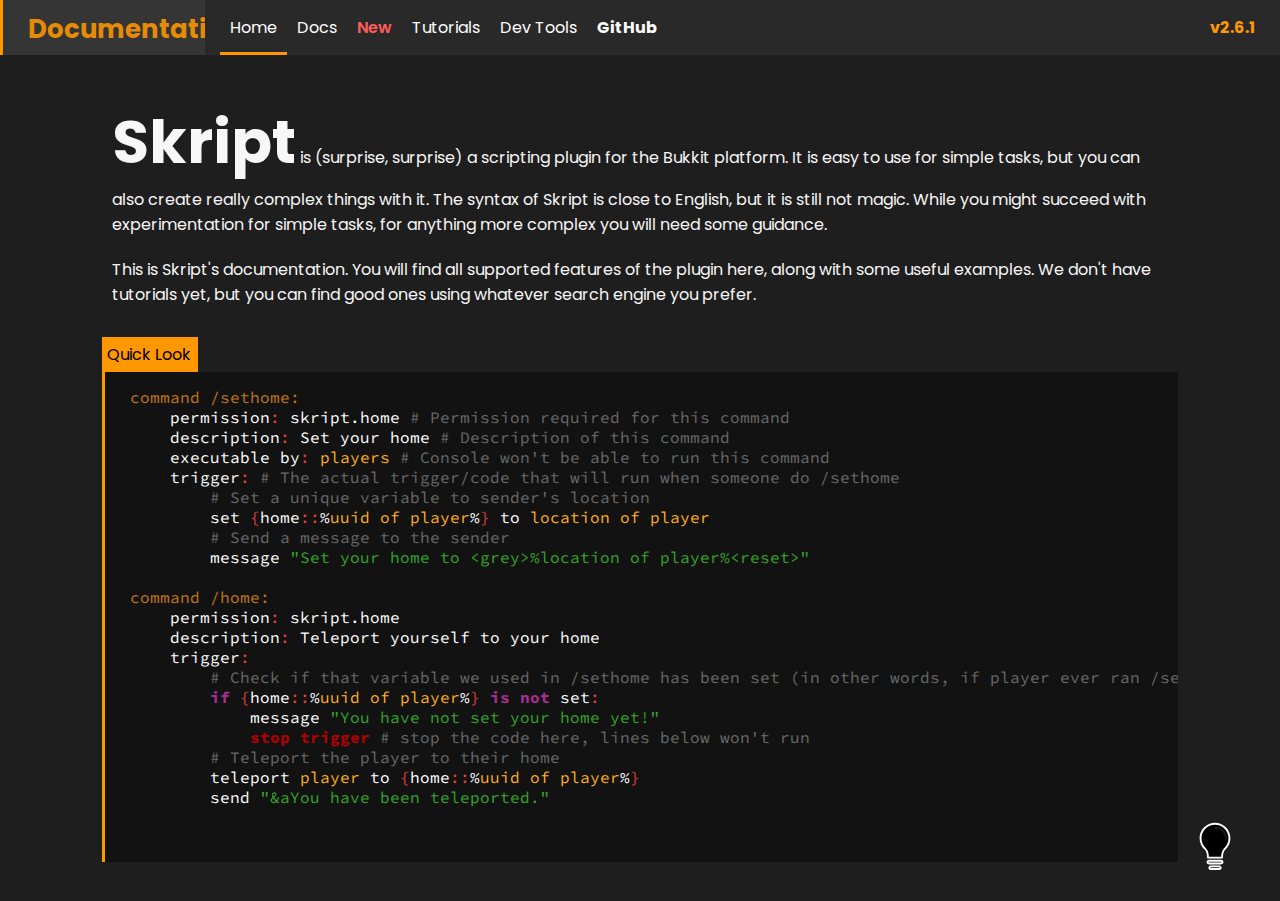
==== index.html @ e60ff874 "🚀 Follow up with docs PR" ====
<!doctype html> <html> <head> <meta http-equiv="Content-Type" content="text/html; charset=UTF-8"> <meta name="viewport" content="width=device-width, initial-scale=0.8, maximum-scale=1.0"> <meta name="description" content="Skript is a Bukkit plugin which allows server admins to customize their server easily, but without the hassle of programming a plugin or asking/paying someone to program a plugin for them. - SkriptLang/Skript"> <link rel="icon" type="image/png" href="./assets/icon.png"> <meta property="og:type" content="website"> <meta property="og:title" content="Skript Documentation"> <meta property="og:site_name" content="Skript Documentation"> <meta property="og:description" content="Skript is a Bukkit plugin which allows server admins to customize their server easily, but without the hassle of programming a plugin or asking/paying someone to program a plugin for them."> <meta property="og:image" content="https://skriptlang.github.io/Skript/assets/icon.png"> <meta property="og:url" content="https://skriptlang.github.io/Skript/"> <meta name="theme-color" content="#ff9800"> <title>Skript Documentation - 2.6.1</title> <link href="css/styles.css" rel="stylesheet"> <script src="https://ajax.googleapis.com/ajax/libs/jquery/3.6.0/jquery.min.js" defer></script> <script src="./js/main.js" defer></script> <link rel="preconnect" href="https://fonts.gstatic.com"> <link href="https://fonts.googleapis.com/css2?family=Source+Code+Pro:ital,wght@0,200;0,300;0,400;0,500;0,600;0,700;0,900;1,200;1,300;1,400;1,500;1,600;1,700;1,900&display=swap" rel="stylesheet"> <link rel="preconnect" href="https://fonts.gstatic.com"> <link href="https://fonts.googleapis.com/css2?family=Poppins:ital,wght@0,100;0,200;0,300;0,400;0,500;0,600;0,700;0,800;0,900;1,100;1,200;1,300;1,400;1,500;1,600;1,700;1,800;1,900&display=swap" rel="stylesheet"> <link rel="stylesheet" href="https://use.fontawesome.com/releases/v5.15.4/css/all.css" integrity="sha384-DyZ88mC6Up2uqS4h/KRgHuoeGwBcD4Ng9SiP4dIRy0EXTlnuz47vAwmeGwVChigm" crossorigin="anonymous"> </head> <body> <script src="./js/theme-switcher.js"></script> <!-- fix white theme flicker --> <ul id="global-navigation"> <li><a href="index.html">Home</a></li> <div class="menu-tab"> <li><a class="menu-tab-item" href="docs.html">Docs <i class="fas fa-caret-down"></i></a></li> <div class="menu-subtabs"> <a href="events.html">Events</a> <a href="conditions.html">Conditions</a> <a href="sections.html">Sections</a> <a href="effects.html">Effects</a> <a href="expressions.html">Expressions</a> <a href="classes.html">Types</a> <a href="functions.html">Functions</a> </div> </div> <li><a href="docs.html?isNew" class="new-tab">New</a></li> <div class="menu-tab"> <li><a class="menu-tab-item" href="tutorials.html">Tutorials</a></li> <div class="menu-subtabs"> <a href="text.html">Text</a> </div> </div> <div class="menu-tab"> <li><a class="menu-tab-item" href="#">Dev Tools <i class="fas fa-caret-down"></i></a></li> <div class="menu-subtabs"> <a href="javadocs/" target="_blank">Javadocs</a> </div> </div> <li><a href="https://github.com/SkriptLang/Skript/" target="_blank" style="font-weight: bold;">GitHub</a></li> <li style="margin-left: auto;"><a style="font-weight: bold; color: #ff9800" href="https://github.com/SkriptLang/Skript/releases/tag/2.6.1" target="_blank">v2.6.1</a></li> </ul> <nav id="side-nav"> <div id="nav-contents"> </div> </nav> <h1 id="nav-title">Documentation</h1> <div id="content-no-docs" class="no-left-panel" style="display: inline-block;"> <div style="height: 32px;"></div> <!-- Space --> <p> <span style="font-size: 60px; font-weight: bold;">Skript</span> is (surprise, surprise) a scripting plugin for the Bukkit platform. It is easy to use for simple tasks, but you can also create really complex things with it. The syntax of Skript is close to English, but it is still not magic. While you might succeed with experimentation for simple tasks, for anything more complex you will need some guidance. </p> <p> This is Skript's documentation. You will find all supported features of the plugin here, along with some useful examples. We don't have tutorials yet, but you can find good ones using whatever search engine you prefer. </p> <p class="box-title">Quick Look</p> <pre class="box code" style="height: 460px; overflow: auto;"><code class="bash"> command /sethome:
 &nbsp;&nbsp;&nbsp;&nbsp;permission: skript.home # Permission required for this command
 &nbsp;&nbsp;&nbsp;&nbsp;description: Set your home # Description of this command
 &nbsp;&nbsp;&nbsp;&nbsp;executable by: players # Console won't be able to run this command
 &nbsp;&nbsp;&nbsp;&nbsp;trigger: # The actual trigger/code that will run when someone do /sethome
 &nbsp;&nbsp;&nbsp;&nbsp;&nbsp;&nbsp;&nbsp;&nbsp;# Set a unique variable to sender's location
 &nbsp;&nbsp;&nbsp;&nbsp;&nbsp;&nbsp;&nbsp;&nbsp;set {home::%uuid of player%} to location of player
 &nbsp;&nbsp;&nbsp;&nbsp;&nbsp;&nbsp;&nbsp;&nbsp;# Send a message to the sender
 &nbsp;&nbsp;&nbsp;&nbsp;&nbsp;&nbsp;&nbsp;&nbsp;message &quot;Set your home to &lt;grey&gt;%location of player%&lt;reset&gt;&quot;
 
 command /home:
 &nbsp;&nbsp;&nbsp;&nbsp;permission: skript.home
 &nbsp;&nbsp;&nbsp;&nbsp;description: Teleport yourself to your home
 &nbsp;&nbsp;&nbsp;&nbsp;trigger:
 &nbsp;&nbsp;&nbsp;&nbsp;&nbsp;&nbsp;&nbsp;&nbsp;# Check if that variable we used in /sethome has been set (in other words, if player ever ran /sethome)
 &nbsp;&nbsp;&nbsp;&nbsp;&nbsp;&nbsp;&nbsp;&nbsp;if {home::%uuid of player%} is not set:
 &nbsp;&nbsp;&nbsp;&nbsp;&nbsp;&nbsp;&nbsp;&nbsp;&nbsp;&nbsp;&nbsp;&nbsp;message &quot;You have not set your home yet!&quot;
 &nbsp;&nbsp;&nbsp;&nbsp;&nbsp;&nbsp;&nbsp;&nbsp;&nbsp;&nbsp;&nbsp;&nbsp;stop trigger # stop the code here, lines below won't run
 &nbsp;&nbsp;&nbsp;&nbsp;&nbsp;&nbsp;&nbsp;&nbsp;# Teleport the player to their home
 &nbsp;&nbsp;&nbsp;&nbsp;&nbsp;&nbsp;&nbsp;&nbsp;teleport player to {home::%uuid of player%}
 &nbsp;&nbsp;&nbsp;&nbsp;&nbsp;&nbsp;&nbsp;&nbsp;send &quot;&amp;aYou have been teleported.&quot;
 </code></pre> <div id="info" class="grid-container padding"> <div class="grid-item"> <p class="box-title">Stable Version</p> <p class="box placeholder"><a class="link" href="https://github.com/SkriptLang/Skript/releases/tag/${stable-version}" target="_blank">Skript ${stable-version}</a></p> </div> <div class="grid-item"> <p class="box-title">Latest Version</p> <p class="box placeholder"><a class="link" href="https://github.com/SkriptLang/Skript/releases/tag/${latest-version}" target="_blank">Skript ${latest-version}</a></p> </div> <div class="grid-item"> <p class="box-title">Contributors</p> <p class="box placeholder"><a class="link" href="https://github.com/SkriptLang/Skript/graphs/contributors" target="_blank">${contributors-size} Contributors</a></p> </div> </div> <p class="box"> Found something incorrect in this documentation? Please report it to the <a href="https://github.com/SkriptLang/Skript/issues">issue tracker</a>. </p> <p class="box"> <strong>We are looking for docs authors!</strong> Currently, the only documentation is generated automatically. It would be nice to have some hand-written content such as tutorials on the docs as well. For example, currently we don't have a tutorial on how to use loops here; This makes it harder for newcomers to learn. Check <a href="https://github.com/SkriptLang/Skript/issues/611">this issue</a> for more details and if you're interested in helping out. </p> <div style="padding-top: 64px;"></div> <!-- Space --> <p style="font-size: 14px; text-align: center;" class="placeholder"><a href="https://github.com/SkriptLang/Skript/">SkriptLang Team</a> • Site developed by <a href="https://github.com/AyhamAl-Ali">Ayham Al-Ali</a> • Site Version <b>${site-version}</b> • Generated on <b>19/02/2022</b></p> <div style="padding-top: 16px;"></div> <!-- Space --> </body> </html>
---- css/styles.css ----
:root {
    --font-color: #f7f7f7;
    --bg-color: #1e1e1e;

    --search-color: white;
    --search-bg-color: rgb(15, 15, 15);
    --search-ver-bg-color: rgb(51, 51, 51);

    --table-row-color: rgba(38, 38, 38, 0.3);
    --table-row2-color: rgba(0, 0, 0, 0.3);
    --table-side-color: rgba(114, 114, 114, 0.1);
    --table-side2-color: rgba(116, 116, 116, 0.05);
    --table-desc-color: rgba(0, 0, 0, 0.45);

    --code-font-color: white;
    --code-bg-color: rgba(99, 99, 99, 0.2);

    --sidebar-items-bg: rgba(0, 0, 0, .2);

    --element-bottom-border: rgba(255, 255, 255, .2);

    --link-color: #ffad32;
    --link-hover-color: #dd8500;
    --link-visited-color: #ff9800;

    --table-shadow: 0 0 20px rgba(0, 0, 0, .4);

    --box-font-color: black;
    --box-inner-font-color: white;
    --box-bg: rgba(0, 0, 0, 0.4) !important;
    --red-box-font-color: #1e1e1e;
    --red-box-bg: rgba(0, 0, 0, 0.4);

    --syntax-item-shadow: 0px 0px 15px rgba(0, 0, 0, .5);

    --wrapper-bg-color: transparent;

    --scrollbar-track-bg-color: rgba(255, 255, 255, 0.2);
    --scrollbar-thumb-bg-color: rgba(255, 255, 255, 0.4);
}

[data-theme="white"] {
    --font-color: black;
    --font-secondary-color: rgba(0, 0, 0, .65);
    --bg-color: #f5f5f5;
    --table-color: white;

    --search-color: black;
    --search-bg-color: white;
    --search-ver-bg-color: rgba(253, 253, 253, 0.7);

    --table-row-color: rgba(0, 0, 0, 0.02);
    --table-row2-color: rgba(0, 0, 0, 0.05);
    --table-side-color: rgb(224 224 224 / 60%);
    --table-side2-color: rgb(202 202 202 / 45%);
    --table-desc-color: rgb(211 211 211 / 40%);

    --code-font-color: white;
    --code-bg-color: rgb(41, 41, 41);

    --sidebar-items-bg: rgba(0, 0, 0, 0.07);

    --element-bottom-border: rgba(0, 0, 0, 0.1);

    --link-color: #bb7000;
    --link-hover-color: #dd8500;
    --link-visited-color: #ff9800;

    --table-shadow: 0 0 20px rgba(0, 0, 0, 0.15);

    --box-font-color: black;
    --box-inner-font-color: white;
    --box-bg: rgb(41, 41, 41) !important;
    --red-box-font-color: white;
    --red-box-bg: rgba(0, 0, 0, 0.1);

    --syntax-item-shadow: 0px 0px 15px rgba(0, 0, 0, .2);

    --wrapper-bg-color: white;

    --scrollbar-track-bg-color: rgba(0, 0, 0, 0.03);
    --scrollbar-thumb-bg-color: rgba(48, 48, 51, 0.4);

    /* transition: all 1s; */
}

::selection {
    background-color: #ff9800;
    color: black;
}

html {
    scroll-behavior: smooth;
}

::-webkit-scrollbar {
    width: 6px;
    height: 6px;
}

::-webkit-scrollbar-track {
    background-color: var(--scrollbar-track-bg-color);
    border-radius: 10px;
}

::-webkit-scrollbar-thumb {
    background-color: var(--scrollbar-thumb-bg-color);
    border-radius: 10px;
}

* {
    margin: 0px;
    padding: 0px;
}

body {
    font-family: "Poppins", sans-serif;
    background-color: var(--bg-color);
    display: grid;
    /*
    grid-template-rows: 100vh 100vh;
    grid-template-columns: minmax(15em, 18em) minmax(80%, 100%);
    */
    grid-template-columns: 16vw 84vw;
    grid-template-rows: 55px 94vh;
    overflow: hidden;
}

.main-page {
    grid-template-columns: 16vw 84vw;
}

a {
    color: var(--link-color);
    transition: all 0.1s;
    text-decoration: none;
}

a:hover {
    color: var(--link-hover-color);
}

a:visited {
    color: var(--link-visited-color);
}

.item-wrapper {
    box-shadow: var(--syntax-item-shadow);
    border-left: 5px solid rgb(255, 152, 0);
    margin: 35px 0;
    background-color: var(--wrapper-bg-color)
}

.type-Event {
    border-left: 5px solid rgb(28, 181, 152);
}

.type-Event .item-type {
    color: rgb(28, 181, 152);
}

.type-Event .item-examples p {
    background-color: rgb(28, 181, 152);
}

.type-Effect {
    border-left: 5px solid rgb(139, 255, 0);
}

.type-Effect .item-type {
    color: rgb(139, 255, 0);
}

.type-Effect .item-examples p {
    background-color: rgb(139, 255, 0);
}

.type-Expression {
    border-left: 5px solid rgb(255, 152, 0);
}

.type-Expression .item-type {
    color: rgb(255, 152, 0);
}

.type-Expression .item-examples p {
    background-color: rgb(255, 152, 0);
}

.type-Condition {
    border-left: 5px solid rgb(181, 28, 28);
}

.type-Condition .item-type {
    color: rgb(181, 28, 28);
}

.type-Condition .item-examples p {
    background-color: rgb(181, 28, 28);
    color: white;
}

.type-Section {
    border-left: 5px solid rgb(181, 28, 121);
}

.type-Section .item-type {
    color: rgb(181, 28, 121);
}

.type-Section .item-examples p {
    background-color: rgb(181, 28, 121);
    color: white;
}

.type-EffectSection {
    border-left: 5px solid rgb(199, 0, 255);
}

.type-EffectSection .item-type {
    color: rgb(199, 0, 255);
}

.type-EffectSection .item-examples p {
    background-color: rgb(199, 0, 255);
    color: white;
}

.type-Type {
    border-left: 5px solid rgb(0, 100, 255);
}

.type-Type .item-type {
    color: rgb(0, 100, 255);
}

.type-Type .item-examples p {
    background-color: rgb(0, 100, 255);
    color: white;
}

.type-Function {
    border-left: 5px solid rgb(128, 0, 255);
}

.type-Function .item-type {
    color: rgb(128, 0, 255);
}

.type-Function .item-examples p {
    background-color: rgb(128, 0, 255);
    color: white;
}

/* Pattern right section list items */

.item-details:nth-child(1) ul li:nth-child(odd) {
    background-color: var(--table-row-color);
    color: var(--font-color);
    border-left: 2px solid rgb(255, 152, 0);
}

.item-details:nth-child(1) ul li:nth-child(even) {
    background-color: var(--table-row2-color);
    color: var(--font-color);
    border-left: 1px solid rgb(255, 152, 0);
}

.no-list-style {
    list-style: none;
}

#global-navigation {
    grid-row-start: 1;
    grid-row-end: 1;
    grid-column-start: 2;
    position: sticky;
    top: 0em;
    background-color: #292929;
    padding: 15px;
    z-index: 100;
    bottom: 0px;
    display: flex;
}

#global-navigation li {
    display: inline;
}

#global-navigation a {
    text-decoration: none;
    color: #ffffff;
    padding: 10px;
    padding-bottom: 16px;
    transition: all 0.1s;
}

/* Active tab for menu items */
#global-navigation a:hover,
.active-tab {
    color: #ffc107;
    /*border-bottom: 3px solid #ff9800;*/
    box-shadow: inset 0 -3px 0 #ff9800;
}

/* Active syntax */
div.active-syntax {
    border-left: 5px solid #ff4e4e;
}

div.active-syntax .item-examples p {
    background-color: #ff4e4e;
    color: white;
}

.item-examples p {
    cursor: pointer;
}

.example-details-closed:before {
    content: '▶ ';
}

.example-details-opened:before {
    content: '▼ ';
}

/* Active tab for sub menus */
.menu-subtabs .active-tab {
    color: #ffc107 !important;
    /* border-left: 3px solid #ff9800; */
    background: #3a3a3a;
    box-shadow: unset;
}

#side-nav {
    grid-row-start: 1;
    grid-row-end: 1;
    grid-column-start: 1;
    grid-column-end: 1;
    position: sticky;
    top: 60px;
    height: max-content;
}

#nav-title {
    grid-row-start: 1;
    grid-row-end: 1;
    grid-column-start: 1;
    grid-column-end: 1;
    position: fixed;
    border-left: solid 3px #ff9800;
    text-decoration: none;
    background-color: #353535;
    font-size: 26px;
    font-weight: bold;
    color: #ff9800;
    height: 35px;
    padding: 10px;
    padding-left: 25px;
    z-index: 50;
    transition: color 0.2s;
    width: 100%;
}

/* #nav-title {
    font-size: clamp(1.25em, 1.35vw, 2em);
} */

#nav-title:hover {
    color: rgba(255, 152, 0, 0.9);
}

#nav-contents {
    /* height: calc(100vh - 60px); */
    height: 93vh;
    /* Fix the TOP css of #side-nav */
    width: 100%;
    overflow: scroll;
    overflow-x: hidden;
    position: sticky;
}

#nav-contents>a {
    display: block;
    font-size: 18px;
    background-color: var(--sidebar-items-bg);
    text-decoration: none;
    color: var(--font-color);
    margin: 6px 10px;
    word-wrap: break-word;
    padding: 5px 15px;
    transition: background-color 0.1s, font 0.1s;
    word-break: break-word;
}

#side-nav a:focus {
    font-weight: bold;
}

#nav-contents a:hover,
.active-item {
    color: var(--font-color);
    background-color: rgba(0, 0, 0, 0.08);
    border-left: solid 3px #ff9800;
    font-weight: bold;
}

#content {
    grid-row-start: 1;
    grid-row-end: 1;
    grid-column-start: 2;
    padding-left: 30px;
    position: relative;
    /* top: 110px; */
    margin-top: 110px;
    height: calc(100vh - 110px);
    /* Fixed the TOP CSS 110px due to body having overflow hidden and top = 110px so the last 110px is hidden, this will fix it */
    /* padding: calc(0.22em + 30px); */
    /* When applied it will break the padding when an anchor is clicked */
    padding-right: 30px;
    overflow-x: hidden;
    overflow-y: scroll;
}

#content.no-left-panel {
    grid-column-start: 1;
    grid-column-end: none;
    padding: 0 8vw;
    margin-left: unset;
}

#content-no-docs {
    grid-row-start: 1;
    grid-row-end: 1;
    grid-column-start: 2;
    margin-left: 30px;
    position: relative;
    top: 55px;
    height: calc(100vh - 55px);
    /* Fixed the TOP CSS 55px due to body having overflow hidden and top = 55px so the last 55px is hidden, this will fix it */
    padding: 0.22em;
    padding-right: 30px;
    overflow-x: hidden;
    overflow-y: scroll;
}

#content-no-docs.no-left-panel {
    grid-column-start: 1;
    grid-column-end: none;
    padding: 0 8vw;
    margin-left: unset;
}

#side-nav.no-left-panel {
    display: none;
}

div p {
    padding: 10px;
}

table {
    width: 100%;
    border-collapse: collapse;
}

.item-title {
    font-size: 14px;
    font-weight: bold;
    padding-bottom: 10px;
    padding-top: 0.5em;
    padding-left: 10px;
    color: var(--font-color);
}

.item-title>a {
    text-decoration: none;
    font-size: 100%;
}

.item-type {
    font-size: 16px;
    padding: 10px;
    color: var(--font-color);
    padding: 10px;
    padding-right: 20px;
    float: right;
}

#search-icon {
    position: fixed;
    right: 1vw;
    top: 60px;
    cursor: pointer;
}

.new-element {
    background: red;
    color: white;
    font-size: 12px;
    padding: 3px;
    border-radius: 5px;
    margin-left: 10px;
    cursor: pointer;
    display: inline;
    position: relative;
    top: -2px;
}

.item-content {
    padding-bottom: 25px;
    border-bottom: 1px solid var(--element-bottom-border);
    content-visibility: auto;
}

.item-table-label {
    background-color: #deb887;
    text-align: center;
    font-weight: bold;
    color: var(--font-color);
    width: 8em;
    padding: 0.3em;
}

.item-content .item-details:nth-child(odd) td:nth-child(2) {
    background-color: var(--table-row-color);
    color: var(--font-color);
}

.item-content .item-details:nth-child(even) td:nth-child(2) {
    background-color: var(--table-row2-color);
    color: var(--font-color);
}


/* OVERRIDE */

.item-content .item-details:nth-child(1) td:nth-child(1) {
    /* Patterns */
    background-color: var(--table-side-color);
}

/* .item-content .item-details:nth-child(1) td:nth-child(2) {
    background-color: var(--table-side2-color);
} */


/* OVERRIDE */

.item-content .item-details:nth-child(odd) .item-table-label {
    background-color: var(--table-side-color);
}

.item-content .item-details:nth-child(even) .item-table-label {
    background-color: var(--table-side2-color);
}

.item-details {
    border-collapse: collapse;
    width: 80vw;
    max-width: 80vw;
}

.item-content tr:nth-child(1n + 2) td:nth-child(2) {
    /* 1n+2 will choose all elements excpet the first */
    padding: 8px;
    font-weight: 500;
    color: var(--font-secondary-color);
}

.noleftpad {
    padding-left: 0em !important;
}

td ul {
    padding: 0em;
    list-style-type: none;
}

.item-description {
    padding: 15px;
    background-color: var(--table-desc-color);
    color: var(--font-color);
}

.item-description>p {
    margin-top: 0.7em;
}

.skript-code-block {
    padding: 6px;
    font-family: "Source Code Pro", monospace;
}

.item-examples {
    /* margin: 25px 10px 0 10px; */
    margin-top: 25px;
}

.item-examples p {
    background-color: rgb(255, 152, 0);
    /* border-left: 3px solid rgba(255, 152, 0, 0.5); */
    padding: 5px;
    color: var(--box-font-color);
    width: max-content;
    margin-top: 25px;
}

.item-examples .skript-code-block {
    background-color: var(--code-bg-color);
    visibility: visible;
    font-family: "Source Code Pro", monospace;
    font-weight: 400;
}

.skript-code-block>a {
    text-decoration: none;
}

.item-examples>.skript-code-block {
    /* border-left: solid 3px #ff9800; */
    padding: 30px;
    font-size: 0.9em;
    color: var(--code-font-color);
    display: none;
}

.box-title {
    background-color: #ff9800;
    width: max-content;
    padding: 5px;
    padding-right: 7px;
    margin-top: 20px;
    color: var(--box-font-color);
}

.box {
    border-left: 3px solid #ff9800;
    padding: 15px;
    background-color: var(--box-bg);
    margin-bottom: 10px;
    color: var(--box-inner-font-color);
}

.box-title-red {
    background-color: #ff4e4e;
    width: max-content;
    padding: 5px;
    padding-right: 7px;
    margin-top: 20px;
    color: var(--red-box-font-color);
    font-weight: bold;
}

.box-red {
    border-left: 3px solid #ff4e4e;
    padding: 15px;
    background-color: var(--red-box-bg);
    color: var(--font-color);
    margin-bottom: 10px;
}



@media (max-width: 1200px) {
    body {
        grid-template-columns: 20% minmax(80%, 100%);
    }

    #global-navigation li {
        white-space: nowrap;
    }

    #global-navigation {
        display: flex;
    }

    #global-navigation {
        grid-column-start: 1;
        grid-column-end: none;
    }

    #global-navigation>a {
        padding: 10px;
        padding-top: 0.1em;
        padding-bottom: 0.1em;
    }

    #nav-title {
        display: none;
    }

    span .search-bar-version {
        /* More specific to override the other */
        left: calc(20% + 150px) !important;
    }

    input#search-bar {
        left: 20%;
    }

    #search-version {
        left: 20% !important;
    }
}


@media (max-width: 1024px) {
    body {
        grid-template-columns: 20% minmax(80%, 100%);
    }

    #global-navigation>a {
        padding: 10px;
        padding-top: 0.1em;
        padding-bottom: 0.1em;
    }
}

@media (max-width: 768px) {
    body {
        grid-template-columns: 20% minmax(80%, 100%);
    }

    #global-navigation {
        display: flex;
        flex-wrap: wrap;
    }

    #nav-contents>a {
        font-size: 12px;
    }

    .item-description {
        font-size: 14px;
    }

    .item-table-label {
        width: 5em;
    }
}

@media (max-width: 550px) {
    body {
        grid-template-columns: 0 100%;
    }

    #global-navigation {
        /* +2px due to 18px padding botton not 16px */
        height: calc(4.1em + 2px);
    }

    #nav-contents {
        display: none;
    }

    #content {
        padding-top: 0px !important;
        top: 50px;
        margin-left: 10px;
        height: calc(100vh - 160px);
        /* !important to override home */
    }

    img#theme-switch {
        width: 40px;
    }

    #global-navigation>li {
        padding-bottom: 18px;
    }

    input#search-bar {
        top: calc(4.1em + 24px) !important;
        left: 0;
        width: 100% !important;
    }

    a#search-icon {
        top: calc(4.1em + 38px);
        right: 3vw;
    }

    #search-bar-after {
        top: calc(4.1em + 94px) !important;
    }

    span .search-bar-version {
        /* More specific to override the other */
        left: 150px !important;
    }

    #search-version {
        top: calc(4.1em + 24px) !important;
        left: 0% !important;
    }

    #global-navigation>a {
        padding: 10px;
        padding-top: 0.1em;
        padding-bottom: 0.1em;
    }

    div.item-content {
        max-width: 100vw;
    }

    div.grid-container {
        grid-template-columns: initial;
    }

    .box.code {
        height: 300px;
        font-size: 14px;
    }

    p.item-type {
        display: none;
    }
}

.title {
    margin-top: 32px;
    color: var(--font-color);
}

.subtitle {
    padding-left: 20px !important;
    color: var(--font-color);
}

p,
h1,
h2,
h3,
h4,
h5 {
    color: var(--font-color);
}

.left-margin {
    margin-left: 20px !important;
}

.colors-table {
    width: 75%;
    margin: 32px auto;
    border-collapse: collapse;
    font-size: 0.9em;
    font-family: "Poppins", sans-serif;
    box-shadow: var(--table-shadow);
    color: var(--font-color);
    /*border-radius: 5px;*/
}

.colors-table th,
.colors-table td {
    padding: 12px 15px;
}

.colors-table tbody tr {
    border-bottom: 1px solid rgba(0, 0, 0, .1);
}

.colors-table tbody tr:nth-of-type(even) {
    background-color: rgba(0, 0, 0, 0.02);
}

.colors-table tbody tr:last-of-type {
    border-bottom: 2px solid #ff9800;
}

ol.custom-list {
    margin-left: 16px;
    list-style: none;
    counter-reset: my-awesome-counter;
}

ol.custom-list li {
    counter-increment: my-awesome-counter;
}

ol.custom-list li::before {
    content: counter(my-awesome-counter) ". ";
    font-weight: bold;
}

code {
    font-family: "Source Code Pro", monospace;
}

pre {
    font-family: "Source Code Pro", monospace;
}

#notification-box {
    background-color: rgb(36, 36, 36);
    border-radius: 15px;
    box-shadow: 0px 3px 10px 0px rgba(0, 0, 0, .2);
    text-align: center;
    color: rgb(40, 236, 40);
    font-weight: bold;
    transition: all .2s;
    /*transition-delay: .3s;*/
    opacity: 0;
    position: fixed;
    left: 50%;
    top: 92%;
    padding: 10px;
    transform: translate(-50%, -50%);
}

.activate-notification {
    opacity: 1 !important;
    transform: translateY(-20px);
}

.grid-container {
    width: 100%;
    display: inline-grid;
    grid-template-columns: calc(33% - 1.7%) calc(33% - 1.7%) calc(33% - 1.7%);
    grid-column-gap: 3%;
    overflow: hidden;
}

.link {
    display: inline-block;
}

.padding {
    padding: 32px 0;
}

.bottom-padding {
    padding-bottom: 32px;
}

.bottom-padding {
    padding-bottom: 32px;
}

.top-padding {
    padding-top: 32px;
}

.top-padding-2 {
    padding-top: 64px;
}

#search-version {
    padding: 12px;
    border: none;
    font-size: 18px;
    font-weight: bold;
    position: fixed;
    background: var(--search-ver-bg-color);
    width: 150px;
    left: 16vw;
    top: 55px;
    box-shadow: 0 3px 5px 0 rgba(0, 0, 0, .05);
    color: var(--search-color);
    /* border-bottom: 2px solid rgba(255, 152, 0, 0.9); */
}

#search-bar {
    padding: 12px;
    border: none;
    font-size: 18px;
    position: fixed;
    background: var(--search-bg-color);
    width: calc(84vw);
    left: 16vw;
    top: 55px;
    box-shadow: 0 3px 5px 0 rgba(0, 0, 0, .05);
    color: var(--search-color);
}

.search-bar-version {
    left: calc(16vw + 150px) !important;
}

#search-bar:focus {
    outline: none;
}

#search-bar-after {
    padding: 3px;
    font-size: 12px;
    position: fixed;
    background: var(--search-bg-color);
    color: var(--search-color);
    box-shadow: 0 3px 5px 0 rgba(0, 0, 0, .05);
    right: 15px;
    top: 100px;
    text-align: right;
}

.pre {
    white-space: pre;
}

.pre-wrap {
    white-space: pre-wrap;
}

#theme-switch {
    position: fixed;
    right: 40px;
    bottom: 30px;
    text-align: right;
    display: inline-block;
    width: 50px;
}

#theme-switch:hover {
    cursor: pointer;
}

.link-icon {
    margin-left: 5px;
}


.menu-tab {
    color: white;
    font-size: 16px;
    border: none;
}

.menu-subtabs {
    display: none;
    position: absolute;
    top: 55px;
    background-color: #292929;
    min-width: 120px;
    box-shadow: 0px 8px 16px 0px rgba(0, 0, 0, 0.2);
    z-index: 9;
    transition: all 3s ease-out;
    opacity: 0;
    transform: translateY(-10px);
}

/* Links inside the dropdown */
.menu-subtabs a {
    color: white;
    background: #292929;
    padding: 12px 16px;
    text-decoration: none;
    display: block;
}

/* Change color of dropdown links on hover */
.menu-subtabs a:hover {
    background-color: #3a3a3a;
}

/* Show the dropdown menu on hover */
.menu-tab:hover .menu-subtabs {
    transition: all 3s ease-out;
    display: block;
    opacity: 1;
    transform: translateY(0px);
}

/* Keep the bottom border when hover over the sub-tabs */
.menu-tab:hover .menu-tab-item {
    box-shadow: inset 0 -3px 0 #ff9800;
}

/* Hover over submenu items */
#global-navigation .menu-subtabs a:hover {
    box-shadow: unset;
    /* border-left: 3px solid #ff9800; */
    background: rgba(0, 0, 0, .1);
}

/* Syntax Highlighting */
.sk-cond,
.sk-loop {
    color: #a52e91;
    font-weight: bold;
}

.sk-eff {
    color: rgb(255, 174, 0);
}

.sk-expr {
    color: rgb(255, 174, 25);
}

.sk-event {
    color: #c23838;
}

.sk-command {
    color: #c27715;
}

.sk-arg-type {
    color: #dbab28;
}

.sk-loop-value {
    color: #ff6600;
}

.sk-false {
    color: #b10000;
    font-weight: bold;
}

.sk-true {
    color: #20b628;
    font-weight: bold;
}

.sk-operators {
    font-weight: bold;
}

.sk-var {
    color: #e74040;
}

.sk-string [class*="sk-"],
.sk-string {
    /* More specific = higher priority to override other css in strings and comments */
    color: #34a52a !important;
    font-weight: unset;
}

.sk-comment,
.sk-comment [class*="sk-"] {
    color: #696969 !important;
    font-weight: unset;
}

.sk-function {
    color: #e873ff;
    font-weight: bold;
}

.sk-timespan {
    color: #ff5967;
    font-style: italic;
}

.new-tab {
    color: rgb(255, 91, 91) !important;
    font-weight: 600;
}
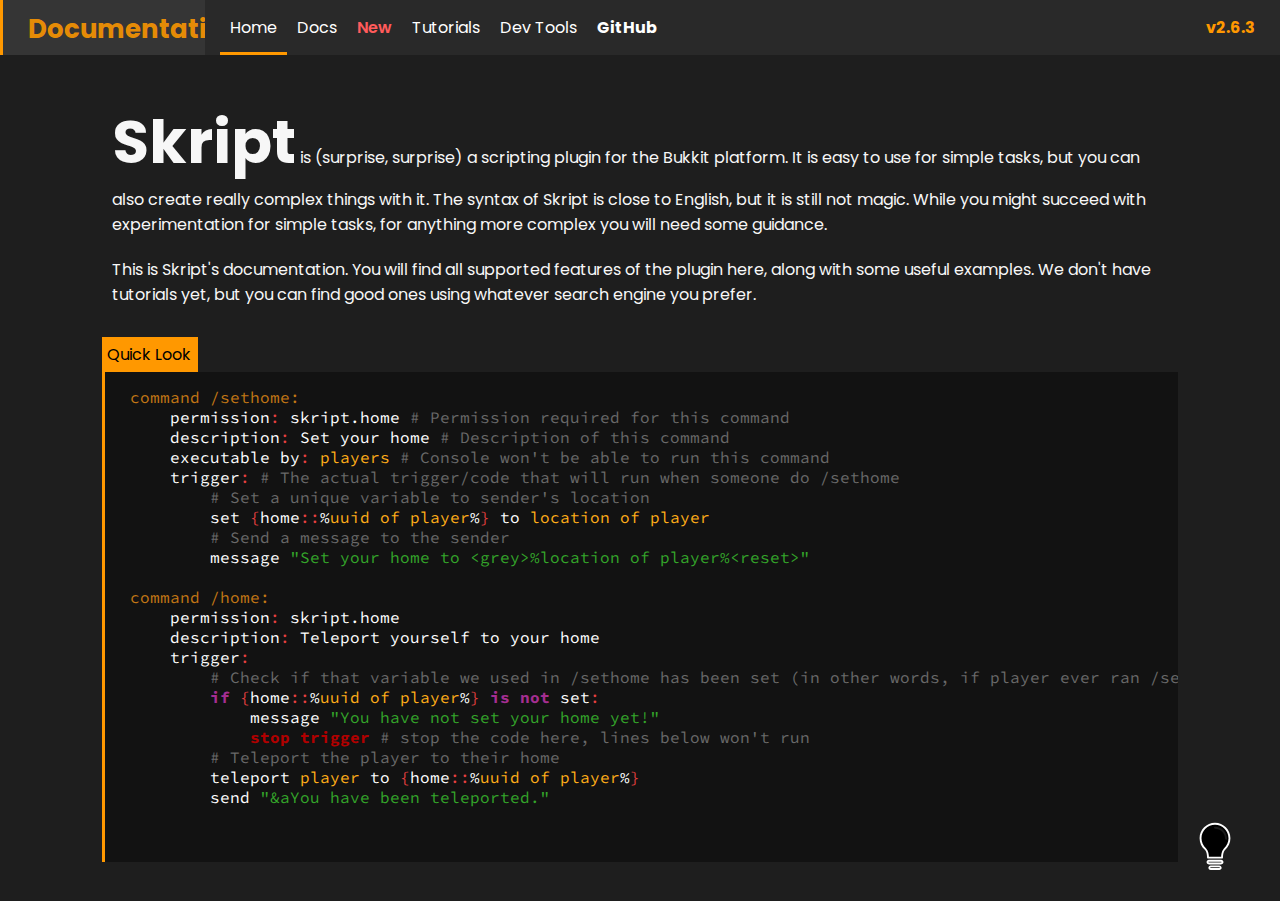
==== commit 7e1b269c: "🚀 2.6.3" ====
--- a/index.html
+++ b/index.html
@@ -1,4 +1,4 @@
-<!doctype html> <html> <head> <meta http-equiv="Content-Type" content="text/html; charset=UTF-8"> <meta name="viewport" content="width=device-width, initial-scale=0.8, maximum-scale=1.0"> <meta name="description" content="Skript is a Bukkit plugin which allows server admins to customize their server easily, but without the hassle of programming a plugin or asking/paying someone to program a plugin for them. - SkriptLang/Skript"> <link rel="icon" type="image/png" href="./assets/icon.png"> <meta property="og:type" content="website"> <meta property="og:title" content="Skript Documentation"> <meta property="og:site_name" content="Skript Documentation"> <meta property="og:description" content="Skript is a Bukkit plugin which allows server admins to customize their server easily, but without the hassle of programming a plugin or asking/paying someone to program a plugin for them."> <meta property="og:image" content="https://skriptlang.github.io/Skript/assets/icon.png"> <meta property="og:url" content="https://skriptlang.github.io/Skript/"> <meta name="theme-color" content="#ff9800"> <title>Skript Documentation - 2.6.1</title> <link href="css/styles.css" rel="stylesheet"> <script src="https://ajax.googleapis.com/ajax/libs/jquery/3.6.0/jquery.min.js" defer></script> <script src="./js/main.js" defer></script> <link rel="preconnect" href="https://fonts.gstatic.com"> <link href="https://fonts.googleapis.com/css2?family=Source+Code+Pro:ital,wght@0,200;0,300;0,400;0,500;0,600;0,700;0,900;1,200;1,300;1,400;1,500;1,600;1,700;1,900&display=swap" rel="stylesheet"> <link rel="preconnect" href="https://fonts.gstatic.com"> <link href="https://fonts.googleapis.com/css2?family=Poppins:ital,wght@0,100;0,200;0,300;0,400;0,500;0,600;0,700;0,800;0,900;1,100;1,200;1,300;1,400;1,500;1,600;1,700;1,800;1,900&display=swap" rel="stylesheet"> <link rel="stylesheet" href="https://use.fontawesome.com/releases/v5.15.4/css/all.css" integrity="sha384-DyZ88mC6Up2uqS4h/KRgHuoeGwBcD4Ng9SiP4dIRy0EXTlnuz47vAwmeGwVChigm" crossorigin="anonymous"> </head> <body> <script src="./js/theme-switcher.js"></script> <!-- fix white theme flicker --> <ul id="global-navigation"> <li><a href="index.html">Home</a></li> <div class="menu-tab"> <li><a class="menu-tab-item" href="docs.html">Docs <i class="fas fa-caret-down"></i></a></li> <div class="menu-subtabs"> <a href="events.html">Events</a> <a href="conditions.html">Conditions</a> <a href="sections.html">Sections</a> <a href="effects.html">Effects</a> <a href="expressions.html">Expressions</a> <a href="classes.html">Types</a> <a href="functions.html">Functions</a> </div> </div> <li><a href="docs.html?isNew" class="new-tab">New</a></li> <div class="menu-tab"> <li><a class="menu-tab-item" href="tutorials.html">Tutorials</a></li> <div class="menu-subtabs"> <a href="text.html">Text</a> </div> </div> <div class="menu-tab"> <li><a class="menu-tab-item" href="#">Dev Tools <i class="fas fa-caret-down"></i></a></li> <div class="menu-subtabs"> <a href="javadocs/" target="_blank">Javadocs</a> </div> </div> <li><a href="https://github.com/SkriptLang/Skript/" target="_blank" style="font-weight: bold;">GitHub</a></li> <li style="margin-left: auto;"><a style="font-weight: bold; color: #ff9800" href="https://github.com/SkriptLang/Skript/releases/tag/2.6.1" target="_blank">v2.6.1</a></li> </ul> <nav id="side-nav"> <div id="nav-contents"> </div> </nav> <h1 id="nav-title">Documentation</h1> <div id="content-no-docs" class="no-left-panel" style="display: inline-block;"> <div style="height: 32px;"></div> <!-- Space --> <p> <span style="font-size: 60px; font-weight: bold;">Skript</span> is (surprise, surprise) a scripting plugin for the Bukkit platform. It is easy to use for simple tasks, but you can also create really complex things with it. The syntax of Skript is close to English, but it is still not magic. While you might succeed with experimentation for simple tasks, for anything more complex you will need some guidance. </p> <p> This is Skript's documentation. You will find all supported features of the plugin here, along with some useful examples. We don't have tutorials yet, but you can find good ones using whatever search engine you prefer. </p> <p class="box-title">Quick Look</p> <pre class="box code" style="height: 460px; overflow: auto;"><code class="bash"> command /sethome:
+<!doctype html> <html> <head> <meta http-equiv="Content-Type" content="text/html; charset=UTF-8"> <meta name="viewport" content="width=device-width, initial-scale=0.8, maximum-scale=1.0"> <meta name="description" content="Skript is a Bukkit plugin which allows server admins to customize their server easily, but without the hassle of programming a plugin or asking/paying someone to program a plugin for them. - SkriptLang/Skript"> <link rel="icon" type="image/png" href="./assets/icon.png"> <meta property="og:type" content="website"> <meta property="og:title" content="Skript Documentation"> <meta property="og:site_name" content="Skript Documentation"> <meta property="og:description" content="Skript is a Bukkit plugin which allows server admins to customize their server easily, but without the hassle of programming a plugin or asking/paying someone to program a plugin for them."> <meta property="og:image" content="https://skriptlang.github.io/Skript/assets/icon.png"> <meta property="og:url" content="https://skriptlang.github.io/Skript/"> <meta name="theme-color" content="#ff9800"> <title>Skript Documentation - 2.6.3</title> <link href="css/styles.css" rel="stylesheet"> <script src="https://ajax.googleapis.com/ajax/libs/jquery/3.6.0/jquery.min.js" defer></script> <script src="./js/main.js" defer></script> <link rel="preconnect" href="https://fonts.gstatic.com"> <link href="https://fonts.googleapis.com/css2?family=Source+Code+Pro:ital,wght@0,200;0,300;0,400;0,500;0,600;0,700;0,900;1,200;1,300;1,400;1,500;1,600;1,700;1,900&display=swap" rel="stylesheet"> <link rel="preconnect" href="https://fonts.gstatic.com"> <link href="https://fonts.googleapis.com/css2?family=Poppins:ital,wght@0,100;0,200;0,300;0,400;0,500;0,600;0,700;0,800;0,900;1,100;1,200;1,300;1,400;1,500;1,600;1,700;1,800;1,900&display=swap" rel="stylesheet"> <link rel="stylesheet" href="https://use.fontawesome.com/releases/v5.15.4/css/all.css" integrity="sha384-DyZ88mC6Up2uqS4h/KRgHuoeGwBcD4Ng9SiP4dIRy0EXTlnuz47vAwmeGwVChigm" crossorigin="anonymous"> </head> <body> <script src="./js/theme-switcher.js"></script> <!-- fix white theme flicker --> <ul id="global-navigation"> <li><a href="index.html">Home</a></li> <div class="menu-tab"> <li><a class="menu-tab-item" href="docs.html">Docs <i class="fas fa-caret-down"></i></a></li> <div class="menu-subtabs"> <a href="events.html">Events</a> <a href="conditions.html">Conditions</a> <a href="sections.html">Sections</a> <a href="effects.html">Effects</a> <a href="expressions.html">Expressions</a> <a href="classes.html">Types</a> <a href="functions.html">Functions</a> </div> </div> <li><a href="docs.html?isNew" class="new-tab">New</a></li> <div class="menu-tab"> <li><a class="menu-tab-item" href="tutorials.html">Tutorials</a></li> <div class="menu-subtabs"> <a href="text.html">Text</a> </div> </div> <div class="menu-tab"> <li><a class="menu-tab-item" href="#">Dev Tools <i class="fas fa-caret-down"></i></a></li> <div class="menu-subtabs"> <a href="javadocs/" target="_blank">Javadocs</a> </div> </div> <li><a href="https://github.com/SkriptLang/Skript/" target="_blank" style="font-weight: bold;">GitHub</a></li> <li style="margin-left: auto;"><a style="font-weight: bold; color: #ff9800" href="https://github.com/SkriptLang/Skript/releases/tag/2.6.3" target="_blank">v2.6.3</a></li> </ul> <nav id="side-nav"> <div id="nav-contents"> </div> </nav> <h1 id="nav-title">Documentation</h1> <div id="content-no-docs" class="no-left-panel" style="display: inline-block;"> <div style="height: 32px;"></div> <!-- Space --> <p> <span style="font-size: 60px; font-weight: bold;">Skript</span> is (surprise, surprise) a scripting plugin for the Bukkit platform. It is easy to use for simple tasks, but you can also create really complex things with it. The syntax of Skript is close to English, but it is still not magic. While you might succeed with experimentation for simple tasks, for anything more complex you will need some guidance. </p> <p> This is Skript's documentation. You will find all supported features of the plugin here, along with some useful examples. We don't have tutorials yet, but you can find good ones using whatever search engine you prefer. </p> <p class="box-title">Quick Look</p> <pre class="box code" style="height: 460px; overflow: auto;"><code class="bash"> command /sethome:
  &nbsp;&nbsp;&nbsp;&nbsp;permission: skript.home # Permission required for this command
  &nbsp;&nbsp;&nbsp;&nbsp;description: Set your home # Description of this command
  &nbsp;&nbsp;&nbsp;&nbsp;executable by: players # Console won't be able to run this command
@@ -19,4 +19,4 @@
  &nbsp;&nbsp;&nbsp;&nbsp;&nbsp;&nbsp;&nbsp;&nbsp;# Teleport the player to their home
  &nbsp;&nbsp;&nbsp;&nbsp;&nbsp;&nbsp;&nbsp;&nbsp;teleport player to {home::%uuid of player%}
  &nbsp;&nbsp;&nbsp;&nbsp;&nbsp;&nbsp;&nbsp;&nbsp;send &quot;&amp;aYou have been teleported.&quot;
- </code></pre> <div id="info" class="grid-container padding"> <div class="grid-item"> <p class="box-title">Stable Version</p> <p class="box placeholder"><a class="link" href="https://github.com/SkriptLang/Skript/releases/tag/${stable-version}" target="_blank">Skript ${stable-version}</a></p> </div> <div class="grid-item"> <p class="box-title">Latest Version</p> <p class="box placeholder"><a class="link" href="https://github.com/SkriptLang/Skript/releases/tag/${latest-version}" target="_blank">Skript ${latest-version}</a></p> </div> <div class="grid-item"> <p class="box-title">Contributors</p> <p class="box placeholder"><a class="link" href="https://github.com/SkriptLang/Skript/graphs/contributors" target="_blank">${contributors-size} Contributors</a></p> </div> </div> <p class="box"> Found something incorrect in this documentation? Please report it to the <a href="https://github.com/SkriptLang/Skript/issues">issue tracker</a>. </p> <p class="box"> <strong>We are looking for docs authors!</strong> Currently, the only documentation is generated automatically. It would be nice to have some hand-written content such as tutorials on the docs as well. For example, currently we don't have a tutorial on how to use loops here; This makes it harder for newcomers to learn. Check <a href="https://github.com/SkriptLang/Skript/issues/611">this issue</a> for more details and if you're interested in helping out. </p> <div style="padding-top: 64px;"></div> <!-- Space --> <p style="font-size: 14px; text-align: center;" class="placeholder"><a href="https://github.com/SkriptLang/Skript/">SkriptLang Team</a> • Site developed by <a href="https://github.com/AyhamAl-Ali">Ayham Al-Ali</a> • Site Version <b>${site-version}</b> • Generated on <b>19/02/2022</b></p> <div style="padding-top: 16px;"></div> <!-- Space --> </body> </html> + </code></pre> <div id="info" class="grid-container padding"> <div class="grid-item"> <p class="box-title">Latest Stable Version</p> <p class="box placeholder"><a class="link" href="https://github.com/SkriptLang/Skript/releases/tag/${stable-version}" target="_blank">Skript ${stable-version}</a></p> </div> <div class="grid-item"> <p class="box-title">Latest Version</p> <p class="box placeholder"><a class="link" href="https://github.com/SkriptLang/Skript/releases/tag/${latest-version}" target="_blank">Skript ${latest-version}</a></p> </div> <div class="grid-item"> <p class="box-title">Contributors</p> <p class="box placeholder"><a class="link" href="https://github.com/SkriptLang/Skript/graphs/contributors" target="_blank">${contributors-size} Contributors</a></p> </div> </div> <p class="box"> Found something incorrect in this documentation? Please report it to the <a href="https://github.com/SkriptLang/Skript/issues">issue tracker</a>. </p> <p class="box"> <strong>We are looking for docs authors!</strong> Currently, the only documentation is generated automatically. It would be nice to have some hand-written content such as tutorials on the docs as well. For example, currently we don't have a tutorial on how to use loops here; This makes it harder for newcomers to learn. Check <a href="https://github.com/SkriptLang/Skript/issues/611">this issue</a> for more details and if you're interested in helping out. </p> <div style="padding-top: 64px;"></div> <!-- Space --> <p style="font-size: 14px; text-align: center;" class="placeholder"><a href="https://github.com/SkriptLang/Skript/">SkriptLang Team</a> • Site developed by <a href="https://github.com/AyhamAl-Ali">Ayham Al-Ali</a> • Site Version <b>${site-version}</b> • Generated on <b>14/07/2022</b></p> <div style="padding-top: 16px;"></div> <!-- Space --> </body> </html> --- a/css/styles.css
+++ b/css/styles.css
@@ -37,6 +37,8 @@
 
     --scrollbar-track-bg-color: rgba(255, 255, 255, 0.2);
     --scrollbar-thumb-bg-color: rgba(255, 255, 255, 0.4);
+
+    --inline-code-bg-color: #3e3e3e9e;
 }
 
 [data-theme="white"] {
@@ -80,6 +82,8 @@
 
     --scrollbar-track-bg-color: rgba(0, 0, 0, 0.03);
     --scrollbar-thumb-bg-color: rgba(48, 48, 51, 0.4);
+
+    --inline-code-bg-color: #a9a9a99e;
 
     /* transition: all 1s; */
 }
@@ -403,7 +407,7 @@
     color: var(--font-color);
     background-color: rgba(0, 0, 0, 0.08);
     border-left: solid 3px #ff9800;
-    font-weight: bold;
+    /* font-weight: bold; */
 }
 
 #content {
@@ -830,12 +834,7 @@
     color: var(--font-color);
 }
 
-p,
-h1,
-h2,
-h3,
-h4,
-h5 {
+p, h1, h2, h3, h4, h5 {
     color: var(--font-color);
 }
 
@@ -888,10 +887,20 @@
 
 code {
     font-family: "Source Code Pro", monospace;
+    background-color: var(--inline-code-bg-color);
+    padding: 0px 5px;
+    border-radius: 5px;
 }
 
 pre {
     font-family: "Source Code Pro", monospace;
+}
+
+pre code { /* override styling for code blocks */
+    font-family: "Source Code Pro", monospace;
+    background-color: transparent;
+    padding: 0;
+    border-radius: 0;
 }
 
 #notification-box {
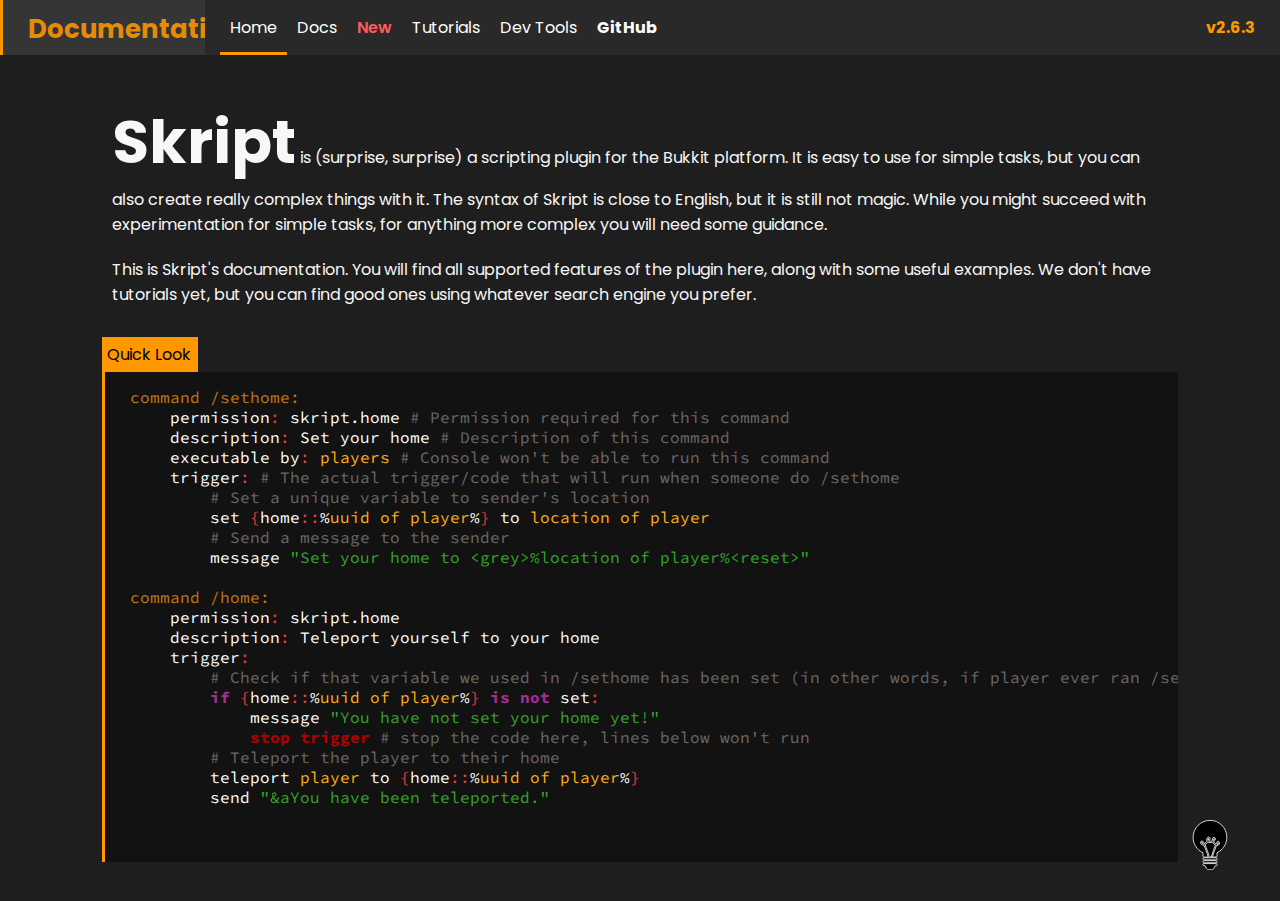
==== commit a8eb2fd0: "#4319 - e4cf2e1cda98137754594b4674cb3660c8a6ff51" ====
--- a/index.html
+++ b/index.html
@@ -1,4 +1,4 @@
-<!doctype html> <html> <head> <meta http-equiv="Content-Type" content="text/html; charset=UTF-8"> <meta name="viewport" content="width=device-width, initial-scale=0.8, maximum-scale=1.0"> <meta name="description" content="Skript is a Bukkit plugin which allows server admins to customize their server easily, but without the hassle of programming a plugin or asking/paying someone to program a plugin for them. - SkriptLang/Skript"> <link rel="icon" type="image/png" href="./assets/icon.png"> <meta property="og:type" content="website"> <meta property="og:title" content="Skript Documentation"> <meta property="og:site_name" content="Skript Documentation"> <meta property="og:description" content="Skript is a Bukkit plugin which allows server admins to customize their server easily, but without the hassle of programming a plugin or asking/paying someone to program a plugin for them."> <meta property="og:image" content="https://skriptlang.github.io/Skript/assets/icon.png"> <meta property="og:url" content="https://skriptlang.github.io/Skript/"> <meta name="theme-color" content="#ff9800"> <title>Skript Documentation - 2.6.3</title> <link href="css/styles.css" rel="stylesheet"> <script src="https://ajax.googleapis.com/ajax/libs/jquery/3.6.0/jquery.min.js" defer></script> <script src="./js/main.js" defer></script> <link rel="preconnect" href="https://fonts.gstatic.com"> <link href="https://fonts.googleapis.com/css2?family=Source+Code+Pro:ital,wght@0,200;0,300;0,400;0,500;0,600;0,700;0,900;1,200;1,300;1,400;1,500;1,600;1,700;1,900&display=swap" rel="stylesheet"> <link rel="preconnect" href="https://fonts.gstatic.com"> <link href="https://fonts.googleapis.com/css2?family=Poppins:ital,wght@0,100;0,200;0,300;0,400;0,500;0,600;0,700;0,800;0,900;1,100;1,200;1,300;1,400;1,500;1,600;1,700;1,800;1,900&display=swap" rel="stylesheet"> <link rel="stylesheet" href="https://use.fontawesome.com/releases/v5.15.4/css/all.css" integrity="sha384-DyZ88mC6Up2uqS4h/KRgHuoeGwBcD4Ng9SiP4dIRy0EXTlnuz47vAwmeGwVChigm" crossorigin="anonymous"> </head> <body> <script src="./js/theme-switcher.js"></script> <!-- fix white theme flicker --> <ul id="global-navigation"> <li><a href="index.html">Home</a></li> <div class="menu-tab"> <li><a class="menu-tab-item" href="docs.html">Docs <i class="fas fa-caret-down"></i></a></li> <div class="menu-subtabs"> <a href="events.html">Events</a> <a href="conditions.html">Conditions</a> <a href="sections.html">Sections</a> <a href="effects.html">Effects</a> <a href="expressions.html">Expressions</a> <a href="classes.html">Types</a> <a href="functions.html">Functions</a> </div> </div> <li><a href="docs.html?isNew" class="new-tab">New</a></li> <div class="menu-tab"> <li><a class="menu-tab-item" href="tutorials.html">Tutorials</a></li> <div class="menu-subtabs"> <a href="text.html">Text</a> </div> </div> <div class="menu-tab"> <li><a class="menu-tab-item" href="#">Dev Tools <i class="fas fa-caret-down"></i></a></li> <div class="menu-subtabs"> <a href="javadocs/" target="_blank">Javadocs</a> </div> </div> <li><a href="https://github.com/SkriptLang/Skript/" target="_blank" style="font-weight: bold;">GitHub</a></li> <li style="margin-left: auto;"><a style="font-weight: bold; color: #ff9800" href="https://github.com/SkriptLang/Skript/releases/tag/2.6.3" target="_blank">v2.6.3</a></li> </ul> <nav id="side-nav"> <div id="nav-contents"> </div> </nav> <h1 id="nav-title">Documentation</h1> <div id="content-no-docs" class="no-left-panel" style="display: inline-block;"> <div style="height: 32px;"></div> <!-- Space --> <p> <span style="font-size: 60px; font-weight: bold;">Skript</span> is (surprise, surprise) a scripting plugin for the Bukkit platform. It is easy to use for simple tasks, but you can also create really complex things with it. The syntax of Skript is close to English, but it is still not magic. While you might succeed with experimentation for simple tasks, for anything more complex you will need some guidance. </p> <p> This is Skript's documentation. You will find all supported features of the plugin here, along with some useful examples. We don't have tutorials yet, but you can find good ones using whatever search engine you prefer. </p> <p class="box-title">Quick Look</p> <pre class="box code" style="height: 460px; overflow: auto;"><code class="bash"> command /sethome:
+<!doctype html> <html lang="en"> <head> <meta http-equiv="Content-Type" content="text/html; charset=UTF-8"> <meta name="viewport" content="width=device-width, initial-scale=0.8, maximum-scale=1.0"> <meta name="description" content="Skript is a Bukkit plugin which allows server admins to customize their server easily, but without the hassle of programming a plugin or asking/paying someone to program a plugin for them. - SkriptLang/Skript"> <link rel="icon" type="image/png" href="./assets/icon.png"> <meta property="og:type" content="website"> <meta property="og:title" content="Skript Documentation"> <meta property="og:site_name" content="Skript Documentation"> <meta property="og:description" content="Skript is a Bukkit plugin which allows server admins to customize their server easily, but without the hassle of programming a plugin or asking/paying someone to program a plugin for them."> <meta property="og:image" content="https://skriptlang.github.io/Skript/assets/icon.png"> <meta property="og:url" content="https://skriptlang.github.io/Skript/"> <meta name="theme-color" content="#ff9800"> <title>Skript Documentation - 2.6.3</title> <link href="css/styles.css" rel="stylesheet"> <script src="https://ajax.googleapis.com/ajax/libs/jquery/3.6.0/jquery.min.js" defer></script> <script src="./js/main.js" defer></script> <link rel="preconnect" href="https://fonts.gstatic.com"> <link href="https://fonts.googleapis.com/css2?family=Source+Code+Pro:ital,wght@0,200;0,300;0,400;0,500;0,600;0,700;0,900;1,200;1,300;1,400;1,500;1,600;1,700;1,900&display=swap" rel="stylesheet"> <link rel="preconnect" href="https://fonts.gstatic.com"> <link href="https://fonts.googleapis.com/css2?family=Poppins:ital,wght@0,100;0,200;0,300;0,400;0,500;0,600;0,700;0,800;0,900;1,100;1,200;1,300;1,400;1,500;1,600;1,700;1,800;1,900&display=swap" rel="stylesheet"> <link rel="stylesheet" href="https://use.fontawesome.com/releases/v5.15.4/css/all.css" integrity="sha384-DyZ88mC6Up2uqS4h/KRgHuoeGwBcD4Ng9SiP4dIRy0EXTlnuz47vAwmeGwVChigm" crossorigin="anonymous"> </head> <body> <script src="./js/theme-switcher.js"></script> <!-- fix white theme flicker --> <ul id="global-navigation"> <li><a href="index.html">Home</a></li> <div class="menu-tab"> <li><a class="menu-tab-item" href="docs.html">Docs <i class="fas fa-caret-down"></i></a></li> <div class="menu-subtabs"> <a href="events.html">Events</a> <a href="conditions.html">Conditions</a> <a href="sections.html">Sections</a> <a href="effects.html">Effects</a> <a href="expressions.html">Expressions</a> <a href="classes.html">Types</a> <a href="functions.html">Functions</a> </div> </div> <li><a href="docs.html?isNew" class="new-tab">New</a></li> <div class="menu-tab"> <li><a class="menu-tab-item" href="tutorials.html">Tutorials</a></li> <div class="menu-subtabs"> <a href="text.html">Text</a> </div> </div> <div class="menu-tab"> <li><a class="menu-tab-item" href="#">Dev Tools <i class="fas fa-caret-down"></i></a></li> <div class="menu-subtabs"> <a href="javadocs/" target="_blank">Javadocs</a> </div> </div> <li><a href="https://github.com/SkriptLang/Skript/" target="_blank" style="font-weight: bold;">GitHub</a></li> <li style="margin-left: auto;"><a style="font-weight: bold; color: #ff9800" href="https://github.com/SkriptLang/Skript/releases/tag/2.6.3" target="_blank">v2.6.3</a></li> </ul> <nav id="side-nav"> <div id="nav-contents"> </div> </nav> <h1 id="nav-title">Documentation</h1> <div id="content-no-docs" class="no-left-panel" style="display: inline-block;"> <div style="height: 32px;"></div> <!-- Space --> <p> <span style="font-size: 60px; font-weight: bold;">Skript</span> is (surprise, surprise) a scripting plugin for the Bukkit platform. It is easy to use for simple tasks, but you can also create really complex things with it. The syntax of Skript is close to English, but it is still not magic. While you might succeed with experimentation for simple tasks, for anything more complex you will need some guidance. </p> <p> This is Skript's documentation. You will find all supported features of the plugin here, along with some useful examples. We don't have tutorials yet, but you can find good ones using whatever search engine you prefer. </p> <p class="box-title">Quick Look</p> <pre class="box code" style="height: 460px; overflow: auto;"><code class="bash"> command /sethome:
  &nbsp;&nbsp;&nbsp;&nbsp;permission: skript.home # Permission required for this command
  &nbsp;&nbsp;&nbsp;&nbsp;description: Set your home # Description of this command
  &nbsp;&nbsp;&nbsp;&nbsp;executable by: players # Console won't be able to run this command
@@ -19,4 +19,4 @@
  &nbsp;&nbsp;&nbsp;&nbsp;&nbsp;&nbsp;&nbsp;&nbsp;# Teleport the player to their home
  &nbsp;&nbsp;&nbsp;&nbsp;&nbsp;&nbsp;&nbsp;&nbsp;teleport player to {home::%uuid of player%}
  &nbsp;&nbsp;&nbsp;&nbsp;&nbsp;&nbsp;&nbsp;&nbsp;send &quot;&amp;aYou have been teleported.&quot;
- </code></pre> <div id="info" class="grid-container padding"> <div class="grid-item"> <p class="box-title">Latest Stable Version</p> <p class="box placeholder"><a class="link" href="https://github.com/SkriptLang/Skript/releases/tag/${stable-version}" target="_blank">Skript ${stable-version}</a></p> </div> <div class="grid-item"> <p class="box-title">Latest Version</p> <p class="box placeholder"><a class="link" href="https://github.com/SkriptLang/Skript/releases/tag/${latest-version}" target="_blank">Skript ${latest-version}</a></p> </div> <div class="grid-item"> <p class="box-title">Contributors</p> <p class="box placeholder"><a class="link" href="https://github.com/SkriptLang/Skript/graphs/contributors" target="_blank">${contributors-size} Contributors</a></p> </div> </div> <p class="box"> Found something incorrect in this documentation? Please report it to the <a href="https://github.com/SkriptLang/Skript/issues">issue tracker</a>. </p> <p class="box"> <strong>We are looking for docs authors!</strong> Currently, the only documentation is generated automatically. It would be nice to have some hand-written content such as tutorials on the docs as well. For example, currently we don't have a tutorial on how to use loops here; This makes it harder for newcomers to learn. Check <a href="https://github.com/SkriptLang/Skript/issues/611">this issue</a> for more details and if you're interested in helping out. </p> <div style="padding-top: 64px;"></div> <!-- Space --> <p style="font-size: 14px; text-align: center;" class="placeholder"><a href="https://github.com/SkriptLang/Skript/">SkriptLang Team</a> • Site developed by <a href="https://github.com/AyhamAl-Ali">Ayham Al-Ali</a> • Site Version <b>${site-version}</b> • Generated on <b>14/07/2022</b></p> <div style="padding-top: 16px;"></div> <!-- Space --> </body> </html> + </code></pre> <div id="info" class="grid-container padding"> <div class="grid-item"> <p class="box-title">Latest Stable Version</p> <p class="box placeholder"><a class="link" href="https://github.com/SkriptLang/Skript/releases/tag/${stable-version}" target="_blank">Skript ${stable-version}</a></p> </div> <div class="grid-item"> <p class="box-title">Latest Version</p> <p class="box placeholder"><a class="link" href="https://github.com/SkriptLang/Skript/releases/tag/${latest-version}" target="_blank">Skript ${latest-version}</a></p> </div> <div class="grid-item"> <p class="box-title">Contributors</p> <p class="box placeholder"><a class="link" href="https://github.com/SkriptLang/Skript/graphs/contributors" target="_blank">${contributors-size} Contributors</a></p> </div> </div> <p class="box"> Found something incorrect in this documentation? Please report it to the <a href="https://github.com/SkriptLang/Skript/issues">issue tracker</a>. </p> <p class="box"> <strong>We are looking for docs authors!</strong> Currently, the only documentation is generated automatically. It would be nice to have some hand-written content such as tutorials on the docs as well. For example, currently we don't have a tutorial on how to use loops here; This makes it harder for newcomers to learn. Check <a href="https://github.com/SkriptLang/Skript/issues/611">this issue</a> for more details and if you're interested in helping out. </p> <div style="padding-top: 64px;"></div> <!-- Space --> <p style="font-size: 14px; text-align: center;" class="placeholder"><a href="https://github.com/SkriptLang/Skript/">SkriptLang Team</a> • Site developed by <a href="https://github.com/AyhamAl-Ali">Ayham Al-Ali</a> • Site Version <b>${site-version}</b> • Generated on <b>30/07/2022</b></p> <div style="padding-top: 16px;"></div> <!-- Space --> </body> </html> --- a/css/styles.css
+++ b/css/styles.css
@@ -768,7 +768,7 @@
     }
 
     img#theme-switch {
-        width: 40px;
+        width: 45px;
     }
 
     #global-navigation>li {
@@ -1019,7 +1019,7 @@
     bottom: 30px;
     text-align: right;
     display: inline-block;
-    width: 50px;
+    width: 60px;
 }
 
 #theme-switch:hover {
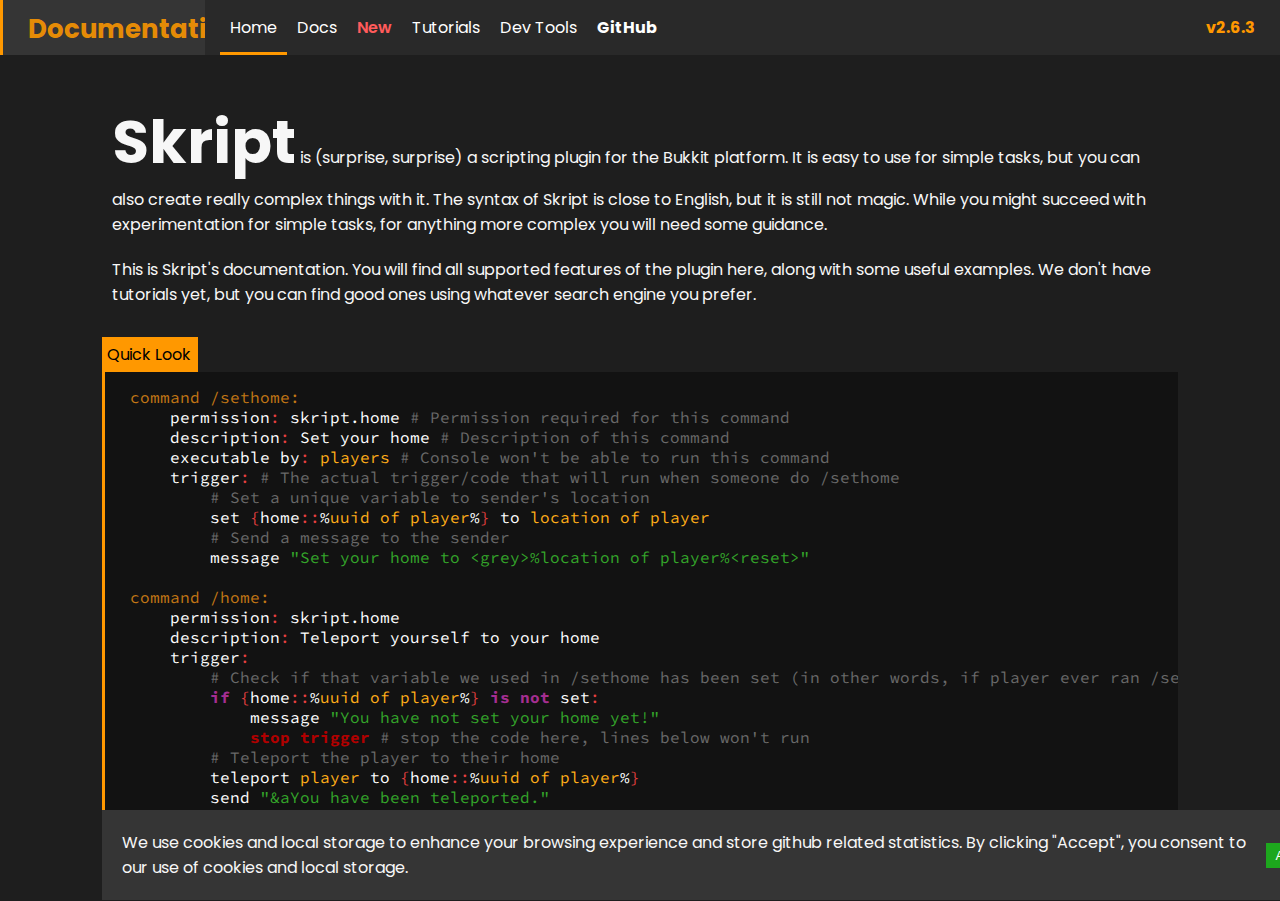
==== commit b37bd2db: "#4319 - e4cf2e1cda98137754594b4674cb3660c8a6ff51" ====
--- a/index.html
+++ b/index.html
@@ -1,4 +1,4 @@
-<!doctype html> <html lang="en"> <head> <meta http-equiv="Content-Type" content="text/html; charset=UTF-8"> <meta name="viewport" content="width=device-width, initial-scale=0.8, maximum-scale=1.0"> <meta name="description" content="Skript is a Bukkit plugin which allows server admins to customize their server easily, but without the hassle of programming a plugin or asking/paying someone to program a plugin for them. - SkriptLang/Skript"> <link rel="icon" type="image/png" href="./assets/icon.png"> <meta property="og:type" content="website"> <meta property="og:title" content="Skript Documentation"> <meta property="og:site_name" content="Skript Documentation"> <meta property="og:description" content="Skript is a Bukkit plugin which allows server admins to customize their server easily, but without the hassle of programming a plugin or asking/paying someone to program a plugin for them."> <meta property="og:image" content="https://skriptlang.github.io/Skript/assets/icon.png"> <meta property="og:url" content="https://skriptlang.github.io/Skript/"> <meta name="theme-color" content="#ff9800"> <title>Skript Documentation - 2.6.3</title> <link href="css/styles.css" rel="stylesheet"> <script src="https://ajax.googleapis.com/ajax/libs/jquery/3.6.0/jquery.min.js" defer></script> <script src="./js/main.js" defer></script> <link rel="preconnect" href="https://fonts.gstatic.com"> <link href="https://fonts.googleapis.com/css2?family=Source+Code+Pro:ital,wght@0,200;0,300;0,400;0,500;0,600;0,700;0,900;1,200;1,300;1,400;1,500;1,600;1,700;1,900&display=swap" rel="stylesheet"> <link rel="preconnect" href="https://fonts.gstatic.com"> <link href="https://fonts.googleapis.com/css2?family=Poppins:ital,wght@0,100;0,200;0,300;0,400;0,500;0,600;0,700;0,800;0,900;1,100;1,200;1,300;1,400;1,500;1,600;1,700;1,800;1,900&display=swap" rel="stylesheet"> <link rel="stylesheet" href="https://use.fontawesome.com/releases/v5.15.4/css/all.css" integrity="sha384-DyZ88mC6Up2uqS4h/KRgHuoeGwBcD4Ng9SiP4dIRy0EXTlnuz47vAwmeGwVChigm" crossorigin="anonymous"> </head> <body> <script src="./js/theme-switcher.js"></script> <!-- fix white theme flicker --> <ul id="global-navigation"> <li><a href="index.html">Home</a></li> <div class="menu-tab"> <li><a class="menu-tab-item" href="docs.html">Docs <i class="fas fa-caret-down"></i></a></li> <div class="menu-subtabs"> <a href="events.html">Events</a> <a href="conditions.html">Conditions</a> <a href="sections.html">Sections</a> <a href="effects.html">Effects</a> <a href="expressions.html">Expressions</a> <a href="classes.html">Types</a> <a href="functions.html">Functions</a> </div> </div> <li><a href="docs.html?isNew" class="new-tab">New</a></li> <div class="menu-tab"> <li><a class="menu-tab-item" href="tutorials.html">Tutorials</a></li> <div class="menu-subtabs"> <a href="text.html">Text</a> </div> </div> <div class="menu-tab"> <li><a class="menu-tab-item" href="#">Dev Tools <i class="fas fa-caret-down"></i></a></li> <div class="menu-subtabs"> <a href="javadocs/" target="_blank">Javadocs</a> </div> </div> <li><a href="https://github.com/SkriptLang/Skript/" target="_blank" style="font-weight: bold;">GitHub</a></li> <li style="margin-left: auto;"><a style="font-weight: bold; color: #ff9800" href="https://github.com/SkriptLang/Skript/releases/tag/2.6.3" target="_blank">v2.6.3</a></li> </ul> <nav id="side-nav"> <div id="nav-contents"> </div> </nav> <h1 id="nav-title">Documentation</h1> <div id="content-no-docs" class="no-left-panel" style="display: inline-block;"> <div style="height: 32px;"></div> <!-- Space --> <p> <span style="font-size: 60px; font-weight: bold;">Skript</span> is (surprise, surprise) a scripting plugin for the Bukkit platform. It is easy to use for simple tasks, but you can also create really complex things with it. The syntax of Skript is close to English, but it is still not magic. While you might succeed with experimentation for simple tasks, for anything more complex you will need some guidance. </p> <p> This is Skript's documentation. You will find all supported features of the plugin here, along with some useful examples. We don't have tutorials yet, but you can find good ones using whatever search engine you prefer. </p> <p class="box-title">Quick Look</p> <pre class="box code" style="height: 460px; overflow: auto;"><code class="bash"> command /sethome:
+<!doctype html> <html lang="en"> <head> <meta http-equiv="Content-Type" content="text/html; charset=UTF-8"> <meta name="viewport" content="width=device-width, initial-scale=0.8, maximum-scale=1.0"> <meta name="description" content="Skript is a Bukkit plugin which allows server admins to customize their server easily, but without the hassle of programming a plugin or asking/paying someone to program a plugin for them. - SkriptLang/Skript"> <link rel="icon" type="image/png" href="./assets/icon.png"> <meta property="og:type" content="website"> <meta property="og:title" content="Skript Documentation"> <meta property="og:site_name" content="Skript Documentation"> <meta property="og:description" content="Skript is a Bukkit plugin which allows server admins to customize their server easily, but without the hassle of programming a plugin or asking/paying someone to program a plugin for them."> <meta property="og:image" content="https://skriptlang.github.io/Skript/assets/icon.png"> <meta property="og:url" content="https://skriptlang.github.io/Skript/"> <meta name="theme-color" content="#ff9800"> <title>Skript Documentation - 2.6.3</title> <link href="css/styles.css" rel="stylesheet"> <script src="https://ajax.googleapis.com/ajax/libs/jquery/3.6.0/jquery.min.js" defer></script> <script src="./js/functions.js"></script> <script src="./js/main.js" defer></script> <link rel="preconnect" href="https://fonts.gstatic.com"> <link href="https://fonts.googleapis.com/css2?family=Source+Code+Pro:ital,wght@0,200;0,300;0,400;0,500;0,600;0,700;0,900;1,200;1,300;1,400;1,500;1,600;1,700;1,900&display=swap" rel="stylesheet"> <link rel="preconnect" href="https://fonts.gstatic.com"> <link href="https://fonts.googleapis.com/css2?family=Poppins:ital,wght@0,100;0,200;0,300;0,400;0,500;0,600;0,700;0,800;0,900;1,100;1,200;1,300;1,400;1,500;1,600;1,700;1,800;1,900&display=swap" rel="stylesheet"> <link rel="stylesheet" href="https://use.fontawesome.com/releases/v5.15.4/css/all.css" integrity="sha384-DyZ88mC6Up2uqS4h/KRgHuoeGwBcD4Ng9SiP4dIRy0EXTlnuz47vAwmeGwVChigm" crossorigin="anonymous"> </head> <body> <!-- loaded inside body without defer to fix theme flicker --> <script src="./js/theme-switcher.js"></script> <ul id="global-navigation"> <li><a href="index.html">Home</a></li> <div class="menu-tab"> <li><a class="menu-tab-item" href="docs.html">Docs <i class="fas fa-caret-down"></i></a></li> <div class="menu-subtabs"> <a href="events.html">Events</a> <a href="conditions.html">Conditions</a> <a href="sections.html">Sections</a> <a href="effects.html">Effects</a> <a href="expressions.html">Expressions</a> <a href="classes.html">Types</a> <a href="functions.html">Functions</a> </div> </div> <li><a href="docs.html?isNew" class="new-tab">New</a></li> <div class="menu-tab"> <li><a class="menu-tab-item" href="tutorials.html">Tutorials</a></li> <div class="menu-subtabs"> <a href="text.html">Text</a> </div> </div> <div class="menu-tab"> <li><a class="menu-tab-item" href="#">Dev Tools <i class="fas fa-caret-down"></i></a></li> <div class="menu-subtabs"> <a href="javadocs/" target="_blank">Javadocs</a> </div> </div> <li><a href="https://github.com/SkriptLang/Skript/" target="_blank" style="font-weight: bold;">GitHub</a></li> <li style="margin-left: auto;"><a style="font-weight: bold; color: #ff9800" href="https://github.com/SkriptLang/Skript/releases/tag/2.6.3" target="_blank">v2.6.3</a></li> </ul> <nav id="side-nav"> <div id="nav-contents"> </div> </nav> <h1 id="nav-title">Documentation</h1> <div id="content-no-docs" class="no-left-panel" style="display: inline-block;"> <div style="height: 32px;"></div> <!-- Space --> <p> <span style="font-size: 60px; font-weight: bold;">Skript</span> is (surprise, surprise) a scripting plugin for the Bukkit platform. It is easy to use for simple tasks, but you can also create really complex things with it. The syntax of Skript is close to English, but it is still not magic. While you might succeed with experimentation for simple tasks, for anything more complex you will need some guidance. </p> <p> This is Skript's documentation. You will find all supported features of the plugin here, along with some useful examples. We don't have tutorials yet, but you can find good ones using whatever search engine you prefer. </p> <p class="box-title">Quick Look</p> <pre class="box code" style="height: 460px; overflow: auto;"><code class="bash"> command /sethome:
  &nbsp;&nbsp;&nbsp;&nbsp;permission: skript.home # Permission required for this command
  &nbsp;&nbsp;&nbsp;&nbsp;description: Set your home # Description of this command
  &nbsp;&nbsp;&nbsp;&nbsp;executable by: players # Console won't be able to run this command
@@ -19,4 +19,4 @@
  &nbsp;&nbsp;&nbsp;&nbsp;&nbsp;&nbsp;&nbsp;&nbsp;# Teleport the player to their home
  &nbsp;&nbsp;&nbsp;&nbsp;&nbsp;&nbsp;&nbsp;&nbsp;teleport player to {home::%uuid of player%}
  &nbsp;&nbsp;&nbsp;&nbsp;&nbsp;&nbsp;&nbsp;&nbsp;send &quot;&amp;aYou have been teleported.&quot;
- </code></pre> <div id="info" class="grid-container padding"> <div class="grid-item"> <p class="box-title">Latest Stable Version</p> <p class="box placeholder"><a class="link" href="https://github.com/SkriptLang/Skript/releases/tag/${stable-version}" target="_blank">Skript ${stable-version}</a></p> </div> <div class="grid-item"> <p class="box-title">Latest Version</p> <p class="box placeholder"><a class="link" href="https://github.com/SkriptLang/Skript/releases/tag/${latest-version}" target="_blank">Skript ${latest-version}</a></p> </div> <div class="grid-item"> <p class="box-title">Contributors</p> <p class="box placeholder"><a class="link" href="https://github.com/SkriptLang/Skript/graphs/contributors" target="_blank">${contributors-size} Contributors</a></p> </div> </div> <p class="box"> Found something incorrect in this documentation? Please report it to the <a href="https://github.com/SkriptLang/Skript/issues">issue tracker</a>. </p> <p class="box"> <strong>We are looking for docs authors!</strong> Currently, the only documentation is generated automatically. It would be nice to have some hand-written content such as tutorials on the docs as well. For example, currently we don't have a tutorial on how to use loops here; This makes it harder for newcomers to learn. Check <a href="https://github.com/SkriptLang/Skript/issues/611">this issue</a> for more details and if you're interested in helping out. </p> <div style="padding-top: 64px;"></div> <!-- Space --> <p style="font-size: 14px; text-align: center;" class="placeholder"><a href="https://github.com/SkriptLang/Skript/">SkriptLang Team</a> • Site developed by <a href="https://github.com/AyhamAl-Ali">Ayham Al-Ali</a> • Site Version <b>${site-version}</b> • Generated on <b>30/07/2022</b></p> <div style="padding-top: 16px;"></div> <!-- Space --> </body> </html> + </code></pre> <div id="info" class="grid-container padding"> <div class="grid-item"> <p class="box-title">Latest Stable Version</p> <p class="box placeholder"><a class="link" href="https://github.com/SkriptLang/Skript/releases/tag/${stable-version}" target="_blank">Skript ${stable-version}</a></p> </div> <div class="grid-item"> <p class="box-title">Latest Version</p> <p class="box placeholder"><a class="link" href="https://github.com/SkriptLang/Skript/releases/tag/${latest-version}" target="_blank">Skript ${latest-version}</a></p> </div> <div class="grid-item"> <p class="box-title">Contributors</p> <p class="box placeholder"><a class="link" href="https://github.com/SkriptLang/Skript/graphs/contributors" target="_blank">${contributors-size} Contributors</a></p> </div> </div> <p class="box"> Found something incorrect in this documentation? Please report it to the <a href="https://github.com/SkriptLang/Skript/issues">issue tracker</a>. </p> <p class="box"> <strong>We are looking for docs authors!</strong> Currently, the only documentation is generated automatically. It would be nice to have some hand-written content such as tutorials on the docs as well. For example, currently we don't have a tutorial on how to use loops here; This makes it harder for newcomers to learn. Check <a href="https://github.com/SkriptLang/Skript/issues/611">this issue</a> for more details and if you're interested in helping out. </p> <div style="padding-top: 64px;"></div> <!-- Space --> <p style="font-size: 14px; text-align: center;" class="placeholder"><a href="https://github.com/SkriptLang/Skript/">SkriptLang Team</a> • Site developed by <a href="https://github.com/AyhamAl-Ali">Ayham Al-Ali</a> • Site Version <b>${site-version}</b> • Generated on <b>28/10/2022</b></p> <div style="padding-top: 16px;"></div> <!-- Space --> </body> </html> --- a/css/styles.css
+++ b/css/styles.css
@@ -1160,3 +1160,35 @@
     color: rgb(255, 91, 91) !important;
     font-weight: 600;
 }
+
+#cookies-bar {
+    position: sticky;
+    right: 8vw;
+    bottom: 0;
+    background-color: #353535;
+    color: white;
+    width: 100vw;
+    padding: 10px;
+    z-index: 100;
+    display: flex;
+    align-items: center;
+    justify-content: center;
+}
+
+#cookies-accept {
+    padding: 5px 10px;
+    border: unset;
+    background-color: rgb(29, 167, 29);
+    margin: 0 5px;
+    cursor: pointer;
+    color: white;
+}
+
+#cookies-deny {
+    padding: 5px 10px;
+    border: unset;
+    background-color: rgb(167, 29, 29);
+    margin: 0 5px;
+    cursor: pointer;
+    color: white;
+}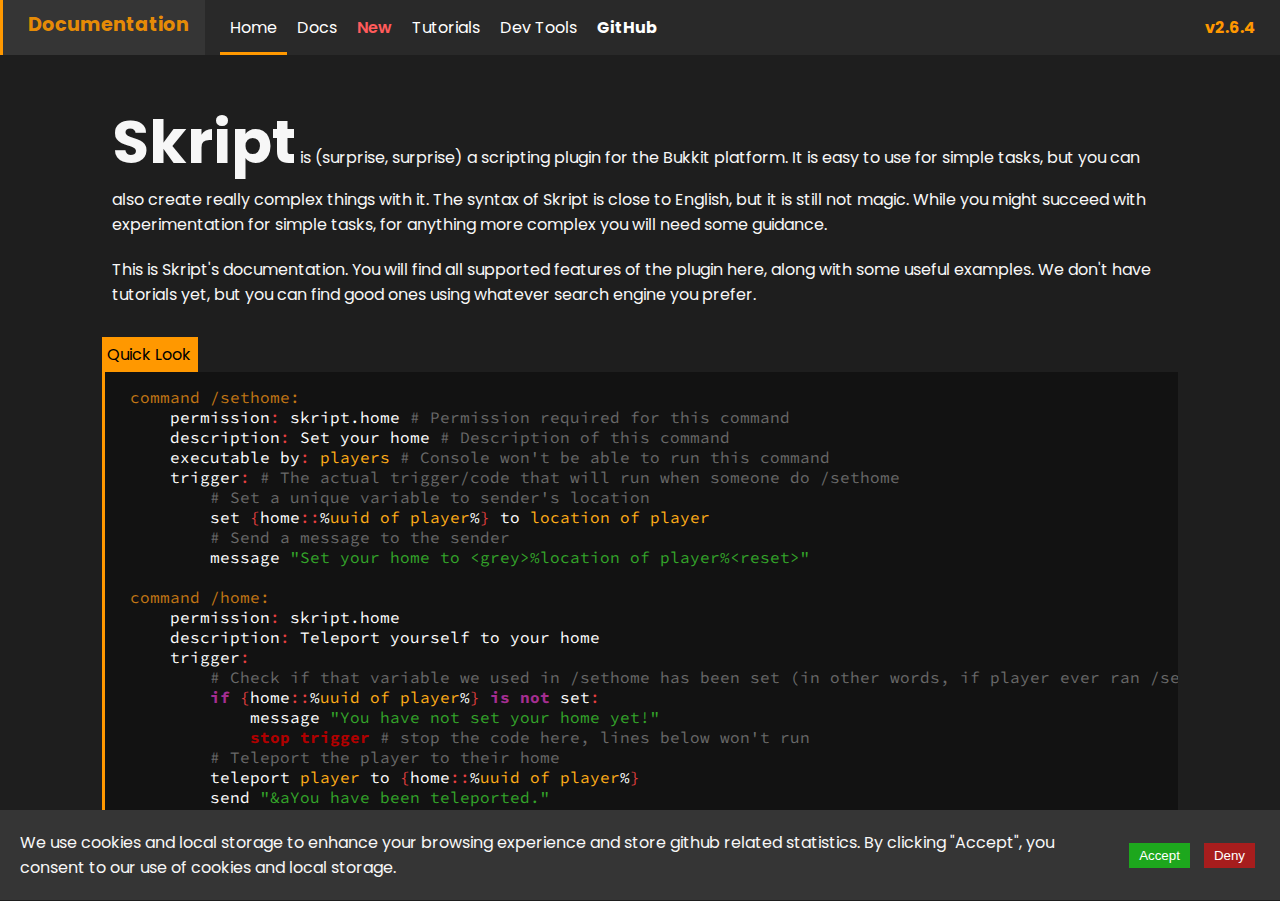
==== commit 7d0919f3: "Update to commit" ====
--- a/index.html
+++ b/index.html
@@ -1,4 +1,4 @@
-<!doctype html> <html lang="en"> <head> <meta http-equiv="Content-Type" content="text/html; charset=UTF-8"> <meta name="viewport" content="width=device-width, initial-scale=0.8, maximum-scale=1.0"> <meta name="description" content="Skript is a Bukkit plugin which allows server admins to customize their server easily, but without the hassle of programming a plugin or asking/paying someone to program a plugin for them. - SkriptLang/Skript"> <link rel="icon" type="image/png" href="./assets/icon.png"> <meta property="og:type" content="website"> <meta property="og:title" content="Skript Documentation"> <meta property="og:site_name" content="Skript Documentation"> <meta property="og:description" content="Skript is a Bukkit plugin which allows server admins to customize their server easily, but without the hassle of programming a plugin or asking/paying someone to program a plugin for them."> <meta property="og:image" content="https://skriptlang.github.io/Skript/assets/icon.png"> <meta property="og:url" content="https://skriptlang.github.io/Skript/"> <meta name="theme-color" content="#ff9800"> <title>Skript Documentation - 2.6.3</title> <link href="css/styles.css" rel="stylesheet"> <script src="https://ajax.googleapis.com/ajax/libs/jquery/3.6.0/jquery.min.js" defer></script> <script src="./js/functions.js"></script> <script src="./js/main.js" defer></script> <link rel="preconnect" href="https://fonts.gstatic.com"> <link href="https://fonts.googleapis.com/css2?family=Source+Code+Pro:ital,wght@0,200;0,300;0,400;0,500;0,600;0,700;0,900;1,200;1,300;1,400;1,500;1,600;1,700;1,900&display=swap" rel="stylesheet"> <link rel="preconnect" href="https://fonts.gstatic.com"> <link href="https://fonts.googleapis.com/css2?family=Poppins:ital,wght@0,100;0,200;0,300;0,400;0,500;0,600;0,700;0,800;0,900;1,100;1,200;1,300;1,400;1,500;1,600;1,700;1,800;1,900&display=swap" rel="stylesheet"> <link rel="stylesheet" href="https://use.fontawesome.com/releases/v5.15.4/css/all.css" integrity="sha384-DyZ88mC6Up2uqS4h/KRgHuoeGwBcD4Ng9SiP4dIRy0EXTlnuz47vAwmeGwVChigm" crossorigin="anonymous"> </head> <body> <!-- loaded inside body without defer to fix theme flicker --> <script src="./js/theme-switcher.js"></script> <ul id="global-navigation"> <li><a href="index.html">Home</a></li> <div class="menu-tab"> <li><a class="menu-tab-item" href="docs.html">Docs <i class="fas fa-caret-down"></i></a></li> <div class="menu-subtabs"> <a href="events.html">Events</a> <a href="conditions.html">Conditions</a> <a href="sections.html">Sections</a> <a href="effects.html">Effects</a> <a href="expressions.html">Expressions</a> <a href="classes.html">Types</a> <a href="functions.html">Functions</a> </div> </div> <li><a href="docs.html?isNew" class="new-tab">New</a></li> <div class="menu-tab"> <li><a class="menu-tab-item" href="tutorials.html">Tutorials</a></li> <div class="menu-subtabs"> <a href="text.html">Text</a> </div> </div> <div class="menu-tab"> <li><a class="menu-tab-item" href="#">Dev Tools <i class="fas fa-caret-down"></i></a></li> <div class="menu-subtabs"> <a href="javadocs/" target="_blank">Javadocs</a> </div> </div> <li><a href="https://github.com/SkriptLang/Skript/" target="_blank" style="font-weight: bold;">GitHub</a></li> <li style="margin-left: auto;"><a style="font-weight: bold; color: #ff9800" href="https://github.com/SkriptLang/Skript/releases/tag/2.6.3" target="_blank">v2.6.3</a></li> </ul> <nav id="side-nav"> <div id="nav-contents"> </div> </nav> <h1 id="nav-title">Documentation</h1> <div id="content-no-docs" class="no-left-panel" style="display: inline-block;"> <div style="height: 32px;"></div> <!-- Space --> <p> <span style="font-size: 60px; font-weight: bold;">Skript</span> is (surprise, surprise) a scripting plugin for the Bukkit platform. It is easy to use for simple tasks, but you can also create really complex things with it. The syntax of Skript is close to English, but it is still not magic. While you might succeed with experimentation for simple tasks, for anything more complex you will need some guidance. </p> <p> This is Skript's documentation. You will find all supported features of the plugin here, along with some useful examples. We don't have tutorials yet, but you can find good ones using whatever search engine you prefer. </p> <p class="box-title">Quick Look</p> <pre class="box code" style="height: 460px; overflow: auto;"><code class="bash"> command /sethome:
+<!doctype html> <html lang="en"> <head> <meta http-equiv="Content-Type" content="text/html; charset=UTF-8"> <meta name="viewport" content="width=device-width, initial-scale=0.8, maximum-scale=1.0"> <meta name="description" content="Skript is a Bukkit plugin which allows server admins to customize their server easily, but without the hassle of programming a plugin or asking/paying someone to program a plugin for them. - SkriptLang/Skript"> <link rel="icon" type="image/png" href="./assets/icon.png"> <meta property="og:type" content="website"> <meta property="og:title" content="Skript Documentation"> <meta property="og:site_name" content="Skript Documentation"> <meta property="og:description" content="Skript is a Bukkit plugin which allows server admins to customize their server easily, but without the hassle of programming a plugin or asking/paying someone to program a plugin for them."> <meta property="og:image" content="https://skriptlang.github.io/Skript/assets/icon.png"> <meta property="og:url" content="https://skriptlang.github.io/Skript/"> <meta name="theme-color" content="#ff9800"> <title>Skript Documentation - 2.6.4</title> <link href="css/styles.css" rel="stylesheet"> <script src="https://ajax.googleapis.com/ajax/libs/jquery/3.6.0/jquery.min.js" defer></script> <script src="./js/functions.js"></script> <script src="./js/main.js" defer></script> <link rel="preconnect" href="https://fonts.gstatic.com"> <link href="https://fonts.googleapis.com/css2?family=Source+Code+Pro:ital,wght@0,200;0,300;0,400;0,500;0,600;0,700;0,900;1,200;1,300;1,400;1,500;1,600;1,700;1,900&display=swap" rel="stylesheet"> <link rel="preconnect" href="https://fonts.gstatic.com"> <link href="https://fonts.googleapis.com/css2?family=Poppins:ital,wght@0,100;0,200;0,300;0,400;0,500;0,600;0,700;0,800;0,900;1,100;1,200;1,300;1,400;1,500;1,600;1,700;1,800;1,900&display=swap" rel="stylesheet"> <link rel="stylesheet" href="https://use.fontawesome.com/releases/v5.15.4/css/all.css" integrity="sha384-DyZ88mC6Up2uqS4h/KRgHuoeGwBcD4Ng9SiP4dIRy0EXTlnuz47vAwmeGwVChigm" crossorigin="anonymous"> </head> <body> <!-- loaded inside body without defer to fix theme flicker --> <script src="./js/theme-switcher.js"></script> <ul id="global-navigation"> <li><a href="index.html">Home</a></li> <div class="menu-tab"> <li><a class="menu-tab-item" href="docs.html">Docs <i class="fas fa-caret-down"></i></a></li> <div class="menu-subtabs"> <a href="events.html">Events</a> <a href="conditions.html">Conditions</a> <a href="sections.html">Sections</a> <a href="effects.html">Effects</a> <a href="expressions.html">Expressions</a> <a href="classes.html">Types</a> <a href="functions.html">Functions</a> </div> </div> <li><a href="docs.html?isNew" class="new-tab">New</a></li> <div class="menu-tab"> <li><a class="menu-tab-item" href="tutorials.html">Tutorials <i class="fas fa-caret-down"></i></a></li> <div class="menu-subtabs"> <a href="text.html">Text</a> </div> </div> <div class="menu-tab"> <li><a class="menu-tab-item" href="#">Dev Tools <i class="fas fa-caret-down"></i></a></li> <div class="menu-subtabs"> <a href="javadocs/" target="_blank">Javadocs</a> </div> </div> <li><a href="https://github.com/SkriptLang/Skript/" target="_blank" style="font-weight: bold;">GitHub</a></li> <li style="margin-left: auto;"><a style="font-weight: bold; color: #ff9800" href="https://github.com/SkriptLang/Skript/releases/tag/2.6.4" target="_blank">v2.6.4</a></li> </ul> <nav id="side-nav"> <div id="nav-contents"> </div> </nav> <h1 id="nav-title">Documentation</h1> <div id="content-no-docs" class="no-left-panel" style="display: inline-block;"> <div style="height: 32px;"></div> <!-- Space --> <p> <span style="font-size: 60px; font-weight: bold;">Skript</span> is (surprise, surprise) a scripting plugin for the Bukkit platform. It is easy to use for simple tasks, but you can also create really complex things with it. The syntax of Skript is close to English, but it is still not magic. While you might succeed with experimentation for simple tasks, for anything more complex you will need some guidance. </p> <p> This is Skript's documentation. You will find all supported features of the plugin here, along with some useful examples. We don't have tutorials yet, but you can find good ones using whatever search engine you prefer. </p> <p class="box-title">Quick Look</p> <pre class="box code" style="height: 460px; overflow: auto;"><code class="bash"> command /sethome:
  &nbsp;&nbsp;&nbsp;&nbsp;permission: skript.home # Permission required for this command
  &nbsp;&nbsp;&nbsp;&nbsp;description: Set your home # Description of this command
  &nbsp;&nbsp;&nbsp;&nbsp;executable by: players # Console won't be able to run this command
@@ -19,4 +19,4 @@
  &nbsp;&nbsp;&nbsp;&nbsp;&nbsp;&nbsp;&nbsp;&nbsp;# Teleport the player to their home
  &nbsp;&nbsp;&nbsp;&nbsp;&nbsp;&nbsp;&nbsp;&nbsp;teleport player to {home::%uuid of player%}
  &nbsp;&nbsp;&nbsp;&nbsp;&nbsp;&nbsp;&nbsp;&nbsp;send &quot;&amp;aYou have been teleported.&quot;
- </code></pre> <div id="info" class="grid-container padding"> <div class="grid-item"> <p class="box-title">Latest Stable Version</p> <p class="box placeholder"><a class="link" href="https://github.com/SkriptLang/Skript/releases/tag/${stable-version}" target="_blank">Skript ${stable-version}</a></p> </div> <div class="grid-item"> <p class="box-title">Latest Version</p> <p class="box placeholder"><a class="link" href="https://github.com/SkriptLang/Skript/releases/tag/${latest-version}" target="_blank">Skript ${latest-version}</a></p> </div> <div class="grid-item"> <p class="box-title">Contributors</p> <p class="box placeholder"><a class="link" href="https://github.com/SkriptLang/Skript/graphs/contributors" target="_blank">${contributors-size} Contributors</a></p> </div> </div> <p class="box"> Found something incorrect in this documentation? Please report it to the <a href="https://github.com/SkriptLang/Skript/issues">issue tracker</a>. </p> <p class="box"> <strong>We are looking for docs authors!</strong> Currently, the only documentation is generated automatically. It would be nice to have some hand-written content such as tutorials on the docs as well. For example, currently we don't have a tutorial on how to use loops here; This makes it harder for newcomers to learn. Check <a href="https://github.com/SkriptLang/Skript/issues/611">this issue</a> for more details and if you're interested in helping out. </p> <div style="padding-top: 64px;"></div> <!-- Space --> <p style="font-size: 14px; text-align: center;" class="placeholder"><a href="https://github.com/SkriptLang/Skript/">SkriptLang Team</a> • Site developed by <a href="https://github.com/AyhamAl-Ali">Ayham Al-Ali</a> • Site Version <b>${site-version}</b> • Generated on <b>28/10/2022</b></p> <div style="padding-top: 16px;"></div> <!-- Space --> </body> </html> + </code></pre> <div id="info" class="grid-container padding"> <div class="grid-item"> <p class="box-title">Latest Stable Version</p> <p class="box placeholder"><a class="link" href="https://github.com/SkriptLang/Skript/releases/tag/${stable-version}" target="_blank">Skript ${stable-version}</a></p> </div> <div class="grid-item"> <p class="box-title">Latest Version</p> <p class="box placeholder"><a class="link" href="https://github.com/SkriptLang/Skript/releases/tag/${latest-version}" target="_blank">Skript ${latest-version}</a></p> </div> <div class="grid-item"> <p class="box-title">Contributors</p> <p class="box placeholder"><a class="link" href="https://github.com/SkriptLang/Skript/graphs/contributors" target="_blank">${contributors-size} Contributors</a></p> </div> </div> <p class="box"> Found something incorrect in this documentation? Please report it to the <a href="https://github.com/SkriptLang/Skript/issues">issue tracker</a>. </p> <p class="box"> <strong>We are looking for docs authors!</strong> Currently, the only documentation is generated automatically. It would be nice to have some hand-written content such as tutorials on the docs as well. For example, currently we don't have a tutorial on how to use loops here; This makes it harder for newcomers to learn. Check <a href="https://github.com/SkriptLang/Skript/issues/611">this issue</a> for more details and if you're interested in helping out. </p> <div style="padding-top: 64px;"></div> <!-- Space --> <p style="font-size: 14px; text-align: center;" class="placeholder"><a href="https://github.com/SkriptLang/Skript/">SkriptLang Team</a> • Site developed by <a href="https://github.com/AyhamAl-Ali">Ayham Al-Ali</a> • Site Version <b>${site-version}</b> • Generated on <b>20/01/2023</b></p> <div style="padding-top: 16px;"></div> <!-- Space --> </body> </html> --- a/css/styles.css
+++ b/css/styles.css
@@ -356,7 +356,7 @@
     border-left: solid 3px #ff9800;
     text-decoration: none;
     background-color: #353535;
-    font-size: 26px;
+    font-size: 1.5vw;
     font-weight: bold;
     color: #ff9800;
     height: 35px;
@@ -743,6 +743,11 @@
     .item-table-label {
         width: 5em;
     }
+
+    #cookies-bar {
+        flex-direction: column;
+        padding-bottom: 70px !important;
+    }
 }
 
 @media (max-width: 550px) {
@@ -1163,11 +1168,10 @@
 
 #cookies-bar {
     position: sticky;
-    right: 8vw;
+    margin: 0 -8vw;
     bottom: 0;
     background-color: #353535;
     color: white;
-    width: 100vw;
     padding: 10px;
     z-index: 100;
     display: flex;
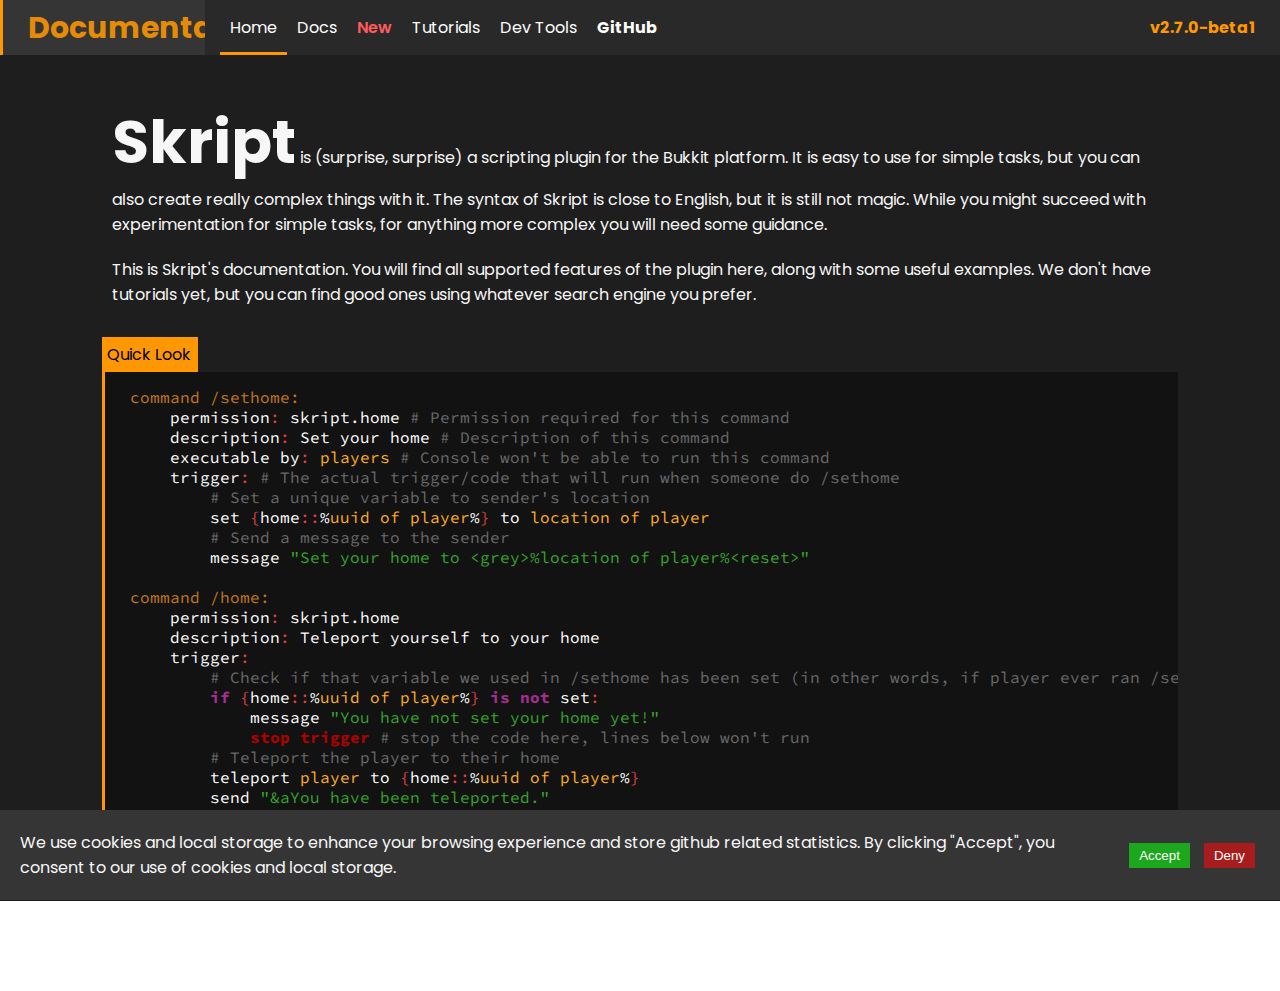
==== commit e3ff6d1f: "2.7.0-beta1" ====
--- a/index.html
+++ b/index.html
@@ -1,4 +1,4 @@
-<!doctype html> <html lang="en"> <head> <meta http-equiv="Content-Type" content="text/html; charset=UTF-8"> <meta name="viewport" content="width=device-width, initial-scale=0.8, maximum-scale=1.0"> <meta name="description" content="Skript is a Bukkit plugin which allows server admins to customize their server easily, but without the hassle of programming a plugin or asking/paying someone to program a plugin for them. - SkriptLang/Skript"> <link rel="icon" type="image/png" href="./assets/icon.png"> <meta property="og:type" content="website"> <meta property="og:title" content="Skript Documentation"> <meta property="og:site_name" content="Skript Documentation"> <meta property="og:description" content="Skript is a Bukkit plugin which allows server admins to customize their server easily, but without the hassle of programming a plugin or asking/paying someone to program a plugin for them."> <meta property="og:image" content="https://skriptlang.github.io/Skript/assets/icon.png"> <meta property="og:url" content="https://skriptlang.github.io/Skript/"> <meta name="theme-color" content="#ff9800"> <title>Skript Documentation - 2.6.4</title> <link href="css/styles.css" rel="stylesheet"> <script src="https://ajax.googleapis.com/ajax/libs/jquery/3.6.0/jquery.min.js" defer></script> <script src="./js/functions.js"></script> <script src="./js/main.js" defer></script> <link rel="preconnect" href="https://fonts.gstatic.com"> <link href="https://fonts.googleapis.com/css2?family=Source+Code+Pro:ital,wght@0,200;0,300;0,400;0,500;0,600;0,700;0,900;1,200;1,300;1,400;1,500;1,600;1,700;1,900&display=swap" rel="stylesheet"> <link rel="preconnect" href="https://fonts.gstatic.com"> <link href="https://fonts.googleapis.com/css2?family=Poppins:ital,wght@0,100;0,200;0,300;0,400;0,500;0,600;0,700;0,800;0,900;1,100;1,200;1,300;1,400;1,500;1,600;1,700;1,800;1,900&display=swap" rel="stylesheet"> <link rel="stylesheet" href="https://use.fontawesome.com/releases/v5.15.4/css/all.css" integrity="sha384-DyZ88mC6Up2uqS4h/KRgHuoeGwBcD4Ng9SiP4dIRy0EXTlnuz47vAwmeGwVChigm" crossorigin="anonymous"> </head> <body> <!-- loaded inside body without defer to fix theme flicker --> <script src="./js/theme-switcher.js"></script> <ul id="global-navigation"> <li><a href="index.html">Home</a></li> <div class="menu-tab"> <li><a class="menu-tab-item" href="docs.html">Docs <i class="fas fa-caret-down"></i></a></li> <div class="menu-subtabs"> <a href="events.html">Events</a> <a href="conditions.html">Conditions</a> <a href="sections.html">Sections</a> <a href="effects.html">Effects</a> <a href="expressions.html">Expressions</a> <a href="classes.html">Types</a> <a href="functions.html">Functions</a> </div> </div> <li><a href="docs.html?isNew" class="new-tab">New</a></li> <div class="menu-tab"> <li><a class="menu-tab-item" href="tutorials.html">Tutorials <i class="fas fa-caret-down"></i></a></li> <div class="menu-subtabs"> <a href="text.html">Text</a> </div> </div> <div class="menu-tab"> <li><a class="menu-tab-item" href="#">Dev Tools <i class="fas fa-caret-down"></i></a></li> <div class="menu-subtabs"> <a href="javadocs/" target="_blank">Javadocs</a> </div> </div> <li><a href="https://github.com/SkriptLang/Skript/" target="_blank" style="font-weight: bold;">GitHub</a></li> <li style="margin-left: auto;"><a style="font-weight: bold; color: #ff9800" href="https://github.com/SkriptLang/Skript/releases/tag/2.6.4" target="_blank">v2.6.4</a></li> </ul> <nav id="side-nav"> <div id="nav-contents"> </div> </nav> <h1 id="nav-title">Documentation</h1> <div id="content-no-docs" class="no-left-panel" style="display: inline-block;"> <div style="height: 32px;"></div> <!-- Space --> <p> <span style="font-size: 60px; font-weight: bold;">Skript</span> is (surprise, surprise) a scripting plugin for the Bukkit platform. It is easy to use for simple tasks, but you can also create really complex things with it. The syntax of Skript is close to English, but it is still not magic. While you might succeed with experimentation for simple tasks, for anything more complex you will need some guidance. </p> <p> This is Skript's documentation. You will find all supported features of the plugin here, along with some useful examples. We don't have tutorials yet, but you can find good ones using whatever search engine you prefer. </p> <p class="box-title">Quick Look</p> <pre class="box code" style="height: 460px; overflow: auto;"><code class="bash"> command /sethome:
+<!doctype html> <html lang="en"> <head> <meta http-equiv="Content-Type" content="text/html; charset=UTF-8"> <meta name="viewport" content="width=device-width, initial-scale=0.8, maximum-scale=1.0"> <meta name="description" content="Skript is a Bukkit plugin which allows server admins to customize their server easily, but without the hassle of programming a plugin or asking/paying someone to program a plugin for them. - SkriptLang/Skript"> <link rel="icon" type="image/png" href="./assets/icon.png"> <meta property="og:type" content="website"> <meta property="og:title" content="Skript Documentation"> <meta property="og:site_name" content="Skript Documentation"> <meta property="og:description" content="Skript is a Bukkit plugin which allows server admins to customize their server easily, but without the hassle of programming a plugin or asking/paying someone to program a plugin for them."> <meta property="og:image" content="https://docs.skriptlang.org/assets/icon.png"> <meta property="og:url" content="https://docs.skriptlang.org/"> <meta name="theme-color" content="#ff9800"> <title>Skript Documentation - 2.7.0-beta1</title> <link href="css/styles.css" rel="stylesheet"> <script src="https://ajax.googleapis.com/ajax/libs/jquery/3.6.0/jquery.min.js" defer></script> <script src="./js/functions.js"></script> <script src="./js/main.js" defer></script> <link rel="preconnect" href="https://fonts.gstatic.com"> <link href="https://fonts.googleapis.com/css2?family=Source+Code+Pro:ital,wght@0,200;0,300;0,400;0,500;0,600;0,700;0,900;1,200;1,300;1,400;1,500;1,600;1,700;1,900&display=swap" rel="stylesheet"> <link rel="preconnect" href="https://fonts.gstatic.com"> <link href="https://fonts.googleapis.com/css2?family=Poppins:ital,wght@0,100;0,200;0,300;0,400;0,500;0,600;0,700;0,800;0,900;1,100;1,200;1,300;1,400;1,500;1,600;1,700;1,800;1,900&display=swap" rel="stylesheet"> <link rel="stylesheet" href="https://use.fontawesome.com/releases/v5.15.4/css/all.css" integrity="sha384-DyZ88mC6Up2uqS4h/KRgHuoeGwBcD4Ng9SiP4dIRy0EXTlnuz47vAwmeGwVChigm" crossorigin="anonymous"> </head> <body> <div id="docs-body"> <!-- loaded inside body without defer to fix theme flicker --> <script src="./js/theme-switcher.js"></script> <ul id="global-navigation"> <li><a href="index.html">Home</a></li> <div class="menu-tab"> <li><a class="menu-tab-item" href="docs.html">Docs <i class="fas fa-caret-down"></i></a></li> <div class="menu-subtabs"> <a href="events.html">Events</a> <a href="conditions.html">Conditions</a> <a href="sections.html">Sections</a> <a href="effects.html">Effects</a> <a href="expressions.html">Expressions</a> <a href="classes.html">Types</a> <a href="structures.html">Structures</a> <a href="functions.html">Functions</a> </div> </div> <li><a href="docs.html?isNew" class="new-tab">New</a></li> <div class="menu-tab"> <li><a class="menu-tab-item" href="tutorials.html">Tutorials <i class="fas fa-caret-down"></i></a></li> <div class="menu-subtabs"> <a href="text.html">Text</a> </div> </div> <div class="menu-tab"> <li><a class="menu-tab-item" href="#">Dev Tools <i class="fas fa-caret-down"></i></a></li> <div class="menu-subtabs"> <a href="javadocs/" target="_blank">Javadocs</a> </div> </div> <li><a href="https://github.com/SkriptLang/Skript/" target="_blank" style="font-weight: bold;">GitHub</a></li> <li style="margin-left: auto;"><a style="font-weight: bold; color: #ff9800" href="https://github.com/SkriptLang/Skript/releases/tag/2.7.0-beta1" target="_blank">v2.7.0-beta1</a></li> </ul> <nav id="side-nav"> <div id="nav-contents"> </div> </nav> <h1 id="nav-title">Documentation</h1> <div id="content-no-docs" class="no-left-panel" style="display: inline-block;"> <div style="height: 32px;"></div> <!-- Space --> <p> <span style="font-size: 60px; font-weight: bold;">Skript</span> is (surprise, surprise) a scripting plugin for the Bukkit platform. It is easy to use for simple tasks, but you can also create really complex things with it. The syntax of Skript is close to English, but it is still not magic. While you might succeed with experimentation for simple tasks, for anything more complex you will need some guidance. </p> <p> This is Skript's documentation. You will find all supported features of the plugin here, along with some useful examples. We don't have tutorials yet, but you can find good ones using whatever search engine you prefer. </p> <p class="box-title">Quick Look</p> <pre class="box code" style="height: 460px; overflow: auto;"><code class="bash"> command /sethome:
  &nbsp;&nbsp;&nbsp;&nbsp;permission: skript.home # Permission required for this command
  &nbsp;&nbsp;&nbsp;&nbsp;description: Set your home # Description of this command
  &nbsp;&nbsp;&nbsp;&nbsp;executable by: players # Console won't be able to run this command
@@ -19,4 +19,4 @@
  &nbsp;&nbsp;&nbsp;&nbsp;&nbsp;&nbsp;&nbsp;&nbsp;# Teleport the player to their home
  &nbsp;&nbsp;&nbsp;&nbsp;&nbsp;&nbsp;&nbsp;&nbsp;teleport player to {home::%uuid of player%}
  &nbsp;&nbsp;&nbsp;&nbsp;&nbsp;&nbsp;&nbsp;&nbsp;send &quot;&amp;aYou have been teleported.&quot;
- </code></pre> <div id="info" class="grid-container padding"> <div class="grid-item"> <p class="box-title">Latest Stable Version</p> <p class="box placeholder"><a class="link" href="https://github.com/SkriptLang/Skript/releases/tag/${stable-version}" target="_blank">Skript ${stable-version}</a></p> </div> <div class="grid-item"> <p class="box-title">Latest Version</p> <p class="box placeholder"><a class="link" href="https://github.com/SkriptLang/Skript/releases/tag/${latest-version}" target="_blank">Skript ${latest-version}</a></p> </div> <div class="grid-item"> <p class="box-title">Contributors</p> <p class="box placeholder"><a class="link" href="https://github.com/SkriptLang/Skript/graphs/contributors" target="_blank">${contributors-size} Contributors</a></p> </div> </div> <p class="box"> Found something incorrect in this documentation? Please report it to the <a href="https://github.com/SkriptLang/Skript/issues">issue tracker</a>. </p> <p class="box"> <strong>We are looking for docs authors!</strong> Currently, the only documentation is generated automatically. It would be nice to have some hand-written content such as tutorials on the docs as well. For example, currently we don't have a tutorial on how to use loops here; This makes it harder for newcomers to learn. Check <a href="https://github.com/SkriptLang/Skript/issues/611">this issue</a> for more details and if you're interested in helping out. </p> <div style="padding-top: 64px;"></div> <!-- Space --> <p style="font-size: 14px; text-align: center;" class="placeholder"><a href="https://github.com/SkriptLang/Skript/">SkriptLang Team</a> • Site developed by <a href="https://github.com/AyhamAl-Ali">Ayham Al-Ali</a> • Site Version <b>${site-version}</b> • Generated on <b>20/01/2023</b></p> <div style="padding-top: 16px;"></div> <!-- Space --> </body> </html> + </code></pre> <div id="info" class="grid-container padding"> <div class="grid-item"> <p class="box-title">Latest Stable Version</p> <p class="box placeholder"><a class="link" href="https://github.com/SkriptLang/Skript/releases/tag/${stable-version}" target="_blank">Skript ${stable-version}</a></p> </div> <div class="grid-item"> <p class="box-title">Latest Version</p> <p class="box placeholder"><a class="link" href="https://github.com/SkriptLang/Skript/releases/tag/${latest-version}" target="_blank">Skript ${latest-version}</a></p> </div> <div class="grid-item"> <p class="box-title">Contributors</p> <p class="box placeholder"><a class="link" href="https://github.com/SkriptLang/Skript/graphs/contributors" target="_blank">${contributors-size} Contributors</a></p> </div> </div> <p class="box"> Found something incorrect in this documentation? Please report it to the <a href="https://github.com/SkriptLang/skript-docs/issues/">issue tracker</a>. </p> <p class="box"> <strong>We are looking for docs authors!</strong> Currently, the only documentation is generated automatically. It would be nice to have some hand-written content such as tutorials on the docs as well. For example, currently we don't have a tutorial on how to use loops here; This makes it harder for newcomers to learn. Check <a href="https://github.com/SkriptLang/skript-docs/issues/12">this issue</a> for more details and if you're interested in helping out. </p> <div style="padding-top: 64px;"></div> <!-- Space --> <p style="font-size: 14px; text-align: center;" class="placeholder"><a href="https://github.com/SkriptLang/Skript/">SkriptLang Team</a> • Site developed by <a href="https://github.com/AyhamAl-Ali">Ayham Al-Ali</a> • Site Version <b>${site-version}</b> • Generated on <b>15/03/2023</b></p> <div style="padding-top: 16px;"></div> <!-- Space --> </div> </body> </html> --- a/css/styles.css
+++ b/css/styles.css
@@ -119,6 +119,10 @@
 
 body {
     font-family: "Poppins", sans-serif;
+    overflow: hidden;
+}
+
+#docs-body {
     background-color: var(--bg-color);
     display: grid;
     /*
@@ -253,6 +257,19 @@
 
 .type-Function .item-examples p {
     background-color: rgb(128, 0, 255);
+    color: white;
+}
+
+.type-Structure {
+    border-left: 5px solid rgb(0, 219, 255);
+}
+
+.type-Structure .item-type {
+    color: rgb(0, 219, 255);
+}
+
+.type-Structure .item-examples p {
+    background-color: rgb(0, 219, 255);
     color: white;
 }
 
@@ -356,7 +373,7 @@
     border-left: solid 3px #ff9800;
     text-decoration: none;
     background-color: #353535;
-    font-size: 1.5vw;
+    font-size: 30px;
     font-weight: bold;
     color: #ff9800;
     height: 35px;
@@ -365,6 +382,7 @@
     z-index: 50;
     transition: color 0.2s;
     width: 100%;
+    line-height: 1.2;
 }
 
 /* #nav-title {
@@ -668,7 +686,7 @@
 
 
 @media (max-width: 1200px) {
-    body {
+    #docs-body {
         grid-template-columns: 20% minmax(80%, 100%);
     }
 
@@ -711,7 +729,7 @@
 
 
 @media (max-width: 1024px) {
-    body {
+    #docs-body {
         grid-template-columns: 20% minmax(80%, 100%);
     }
 
@@ -723,7 +741,7 @@
 }
 
 @media (max-width: 768px) {
-    body {
+    #docs-body {
         grid-template-columns: 20% minmax(80%, 100%);
     }
 
@@ -746,12 +764,11 @@
 
     #cookies-bar {
         flex-direction: column;
-        padding-bottom: 70px !important;
     }
 }
 
 @media (max-width: 550px) {
-    body {
+    #docs-body {
         grid-template-columns: 0 100%;
     }
 
@@ -1168,7 +1185,7 @@
 
 #cookies-bar {
     position: sticky;
-    margin: 0 -8vw;
+    margin: 0;
     bottom: 0;
     background-color: #353535;
     color: white;
